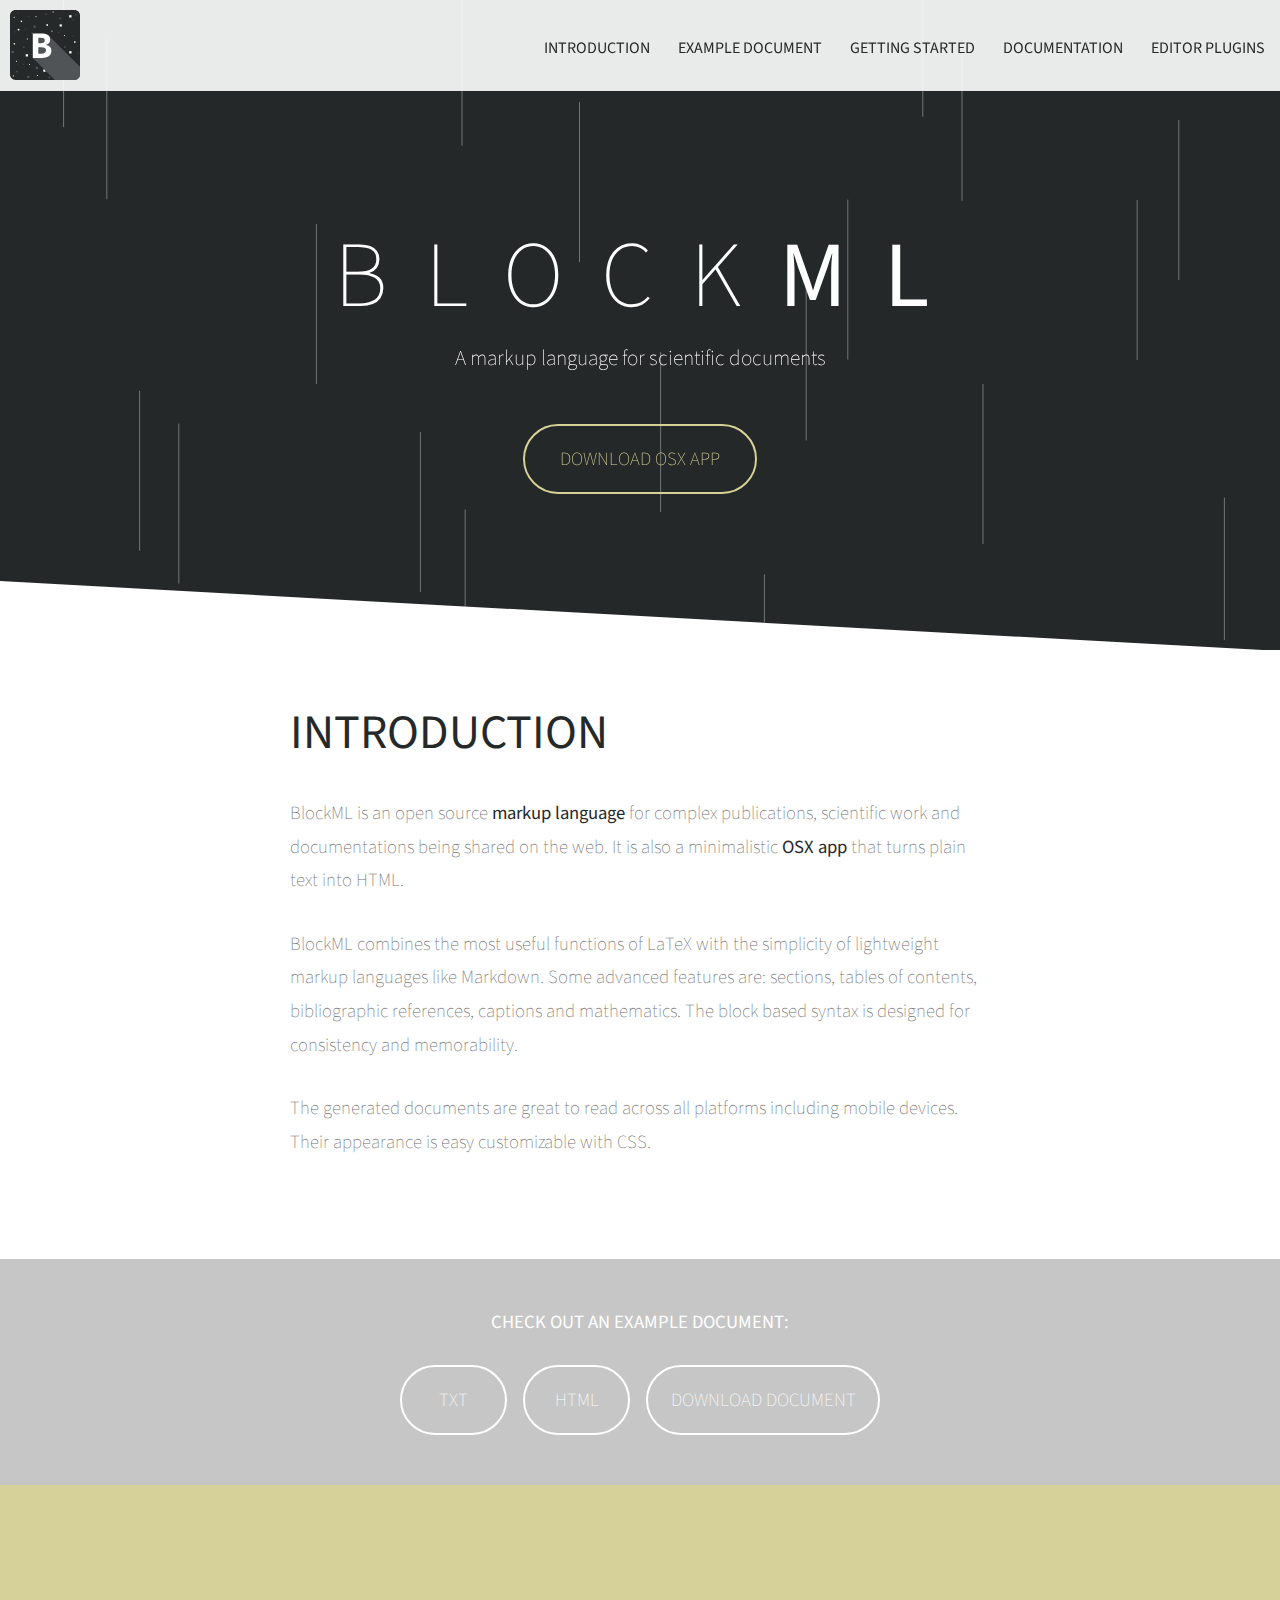
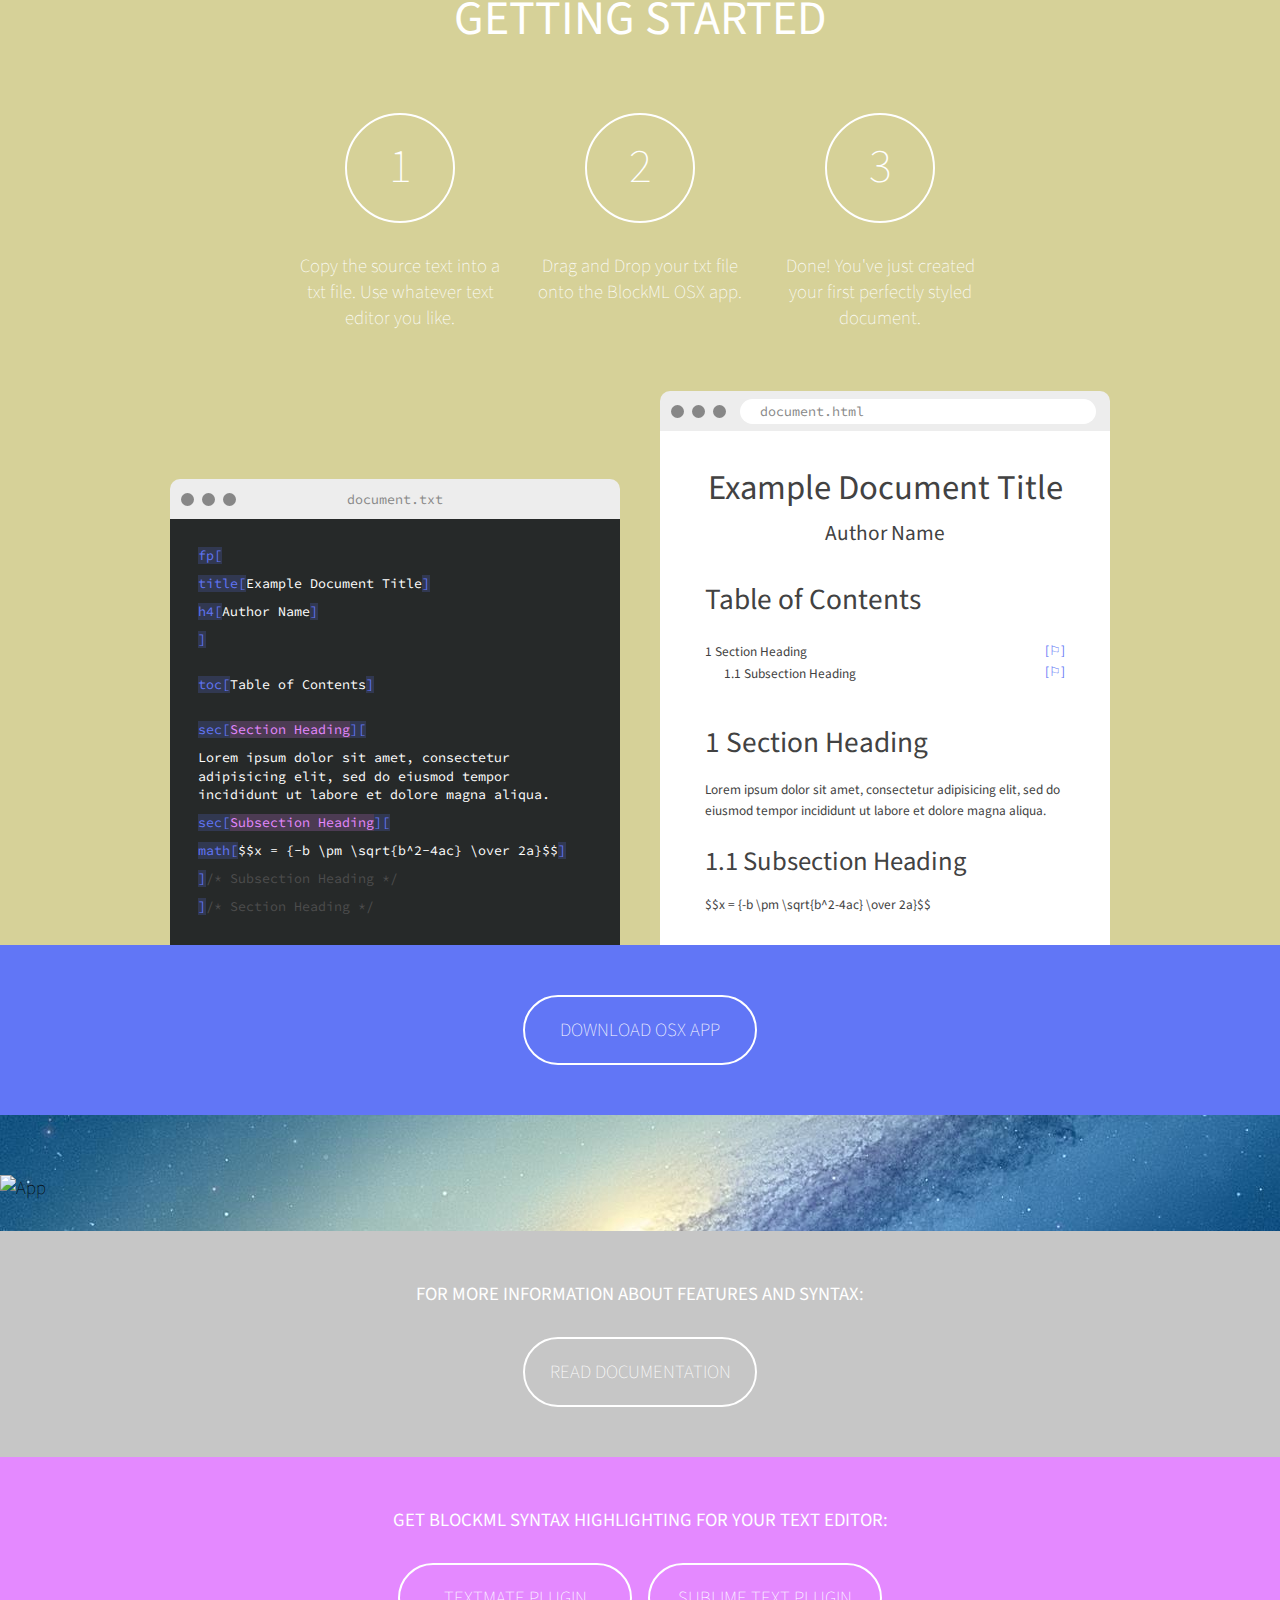
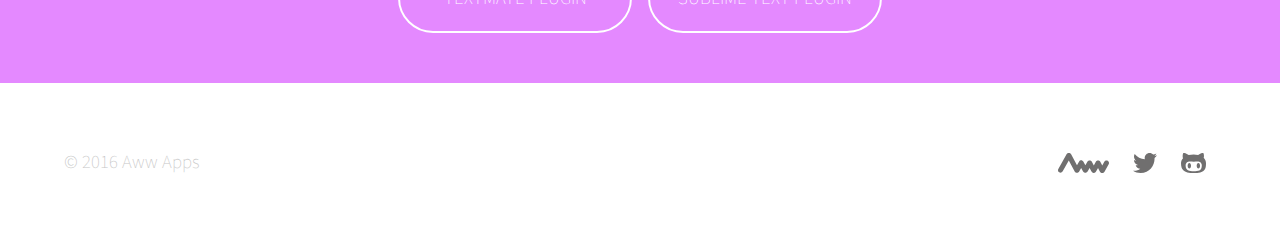
==== index.html @ a5ae868d "..." ====
<!DOCTYPE html>
<!--
    ____  __           __   __  _____
   / __ )/ /___  _____/ /__/  |/  / /
  / __  / / __ \/ ___/ //_/ /|_/ / /
 / /_/ / / /_/ / /__/ ,< / /  / / /___
/_____/_/\____/\___/_/|_/_/  /_/_____/

-->
<html>
	<head>
		<meta content="text/html; charset=UTF-8" http-equiv="Content-Type">
		<link type="image/x-icon" href="images/favicon.ico" rel="icon">
		<link media="screen" href="css/screen.css" type="text/css" rel="stylesheet">
		<script type="text/javascript" src="http://cdn.mathjax.org/mathjax/latest/MathJax.js?config=TeX-AMS-MML_HTMLorMML"></script>
		<title>B L O C K M L</title>
	</head>
	<body>

<!--
////////////////////////////////////////////////////////////////////////////
                              NAVIGATION BAR                            
////////////////////////////////////////////////////////////////////////////
-->
		<div id = "navBar">
			<a href="index.html"><img src="images/icon.svg" alt = "icon"></a>
			<ul>
                <li><a href="#introduction">INTRODUCTION</a></li>
                <li><a href="#example">EXAMPLE DOCUMENT</a></li>
                <li><a href="#gettingStarted">GETTING STARTED</a></li>
                <li><a href="#documentation">DOCUMENTATION</a></li>
                <li><a href="#editorPlugins">EDITOR PLUGINS</a></li>
            </ul>
		</div>
<!--
////////////////////////////////////////////////////////////////////////////
                                 HEADER                                
////////////////////////////////////////////////////////////////////////////
-->
		<div id = "header">
			<div id = "parallaxBG"></div>
			<h1>BLOCK<b>ML</b></h1>
			<h4>A markup language for scientific documents</h4>
			<a class = "button" href="">DOWNLOAD OSX APP</a>
		</div>
<!--
////////////////////////////////////////////////////////////////////////////
                                INTRODUCTION                              
////////////////////////////////////////////////////////////////////////////
-->
		<div id = "introduction">
			<div id= "triangle"></div>
			<div class = "in">
				<h1>INTRODUCTION</h1>
				<p>BlockML is an open source <b>markup language</b> for complex publications, scientific work and documentations being shared on the web. It is also a minimalistic <b>OSX app</b> that turns plain text into HTML.</p>
				<p>BlockML combines the most useful functions of LaTeX with the simplicity of lightweight markup languages like Markdown. Some advanced features are: sections, tables of contents, bibliographic references, captions and mathematics. The block based syntax is designed for consistency and memorability.</p>
				<p>The generated documents are great to read across all platforms including mobile devices. Their appearance is easy customizable with CSS.</p>
			</div>
		</div>
<!--
////////////////////////////////////////////////////////////////////////////
                              	  EXAMPLE                              
////////////////////////////////////////////////////////////////////////////
-->
		<div id = "example">
			<p>CHECK OUT AN EXAMPLE DOCUMENT:</p>
			<div class = "grid-2 parentGrid">
				<div class = "grid-2 gridMember">
					<a class = "button gridMember" href="">TXT</a>
					<a class = "button gridMember" href="">HTML</a>
				</div>
				<a class = "button gridMember" href="">DOWNLOAD DOCUMENT</a>
			</div>
			</div>
		</div>
<!--
////////////////////////////////////////////////////////////////////////////
                              GETTING STARTED                              
////////////////////////////////////////////////////////////////////////////
-->

		<div id = "gettingStarted">
			<div class = "in">

				<h1 class = "real">GETTING STARTED</h1>

				<div class = "grid-3">

					<div class = "instruction gridMember">
						<h2 class = "number">1</h2>
						<p class = "real">Copy the source text into a txt file. Use whatever text editor you like.</p>
					</div>

					<div class = "instruction gridMember">
						<h2 class = "number">2</h2>
						<p class = "real">Drag and Drop your txt file onto the BlockML OSX app.</p>
					</div>

					<div class = "instruction gridMember">
						<h2 class = "number">3</h2>
						<p class = "real">Done! You've just created your first perfectly styled document.</p>
					</div>

				</div>


				<div class = "grid-2">

					<div id = "source" class = "gridMember">

						<div class = "titleBarTitle">document.txt</div>

						<div class = "titleBar" id = "text">
							<div class = "titleBarButtons">
								<div class = "titleBarButton"></div>
								<div class = "titleBarButton"></div>
								<div class = "titleBarButton"></div>
							</div>
						</div>

						<div class = "window">
							<p><span class = "keyword">fp[</span></p>
							<p><span class = "keyword">title[</span>Example Document Title<span class = "keyword">]</span></p>
							<p><span class = "keyword">h4[</span>Author Name<span class = "keyword">]</span></p>
							<p><span class = "keyword">]</span></p>
							<br>

							<p><span class = "keyword">toc[</span>Table of Contents<span class = "keyword">]</span></p>
							<br>

							<p><span class = "keyword">sec[</span><span class = "sectionHeading">Section Heading</span><span class = "keyword">][</span></p>

							<p>Lorem ipsum dolor sit amet, consectetur adipisicing elit, sed do eiusmod tempor incididunt ut labore et dolore magna aliqua.</p>

							<p><span class = "keyword">sec[</span><span class = "sectionHeading">Subsection Heading</span><span class = "keyword">][</span></p>
							<p><span class = "keyword">math[</span><span class = "tex2jax_ignore">$$x = {-b \pm \sqrt{b^2-4ac} \over 2a}$$</span><span class = "keyword">]</span></p>
							<p><span class = "keyword">]</span><span class = "comment">/* Subsection Heading */</span></p>

							<p><span class = "keyword">]</span><span class = "comment">/* Section Heading */</span></p>
						</div>

					</div>


					<div id = "output" class = "gridMember">

						<div class = "titleBarTitle">document.html</div>
						<div class = "titleBar">
							<div class = "titleBarButtons">
								<div class = "titleBarButton"></div>
								<div class = "titleBarButton"></div>
								<div class = "titleBarButton"></div>
							</div>
							<div class = "textField"><div></div></div>
						</div>
						<div class = "window">
							<div class = "inner">

								<div class="frontpage">
									<h1 id="title">Example Document Title</h1>
									<h4>Author Name</h4>
								</div>
								<div id="toc">
									<h1>Table of Contents</h1>
									<ul>
										<li><span><span>1 Section Heading</span></span><a href="#sec-1"><span>[⚐]</span></a></li>
										<ul>
											<li><span><span>1.1 Subsection Heading</span></span><a href="#sec-1.1"><span>[⚐]</span></a></li>
										</ul>
									</ul>
								</div>
								<div class="sec" id="sec-1">
									<h1>1 Section Heading</h1>
									<p>Lorem ipsum dolor sit amet, consectetur adipisicing elit, sed do eiusmod tempor incididunt ut labore et dolore magna aliqua.</p>
									<div class="sec" id="sec-1.1">
										<h2>1.1 Subsection Heading</h2>
										<div class="math">$$x = {-b \pm \sqrt{b^2-4ac} \over 2a}$$</div>
									</div>
								</div>

							</div>
						</div>

					</div>

				</div>

			</div>
		</div>
<!--
////////////////////////////////////////////////////////////////////////////
                              	APP DOWNLOAD                              
////////////////////////////////////////////////////////////////////////////
-->
		<div id = "appDownload">
			<a class = "button" href="">DOWNLOAD OSX APP</a>
		</div>
<!--
////////////////////////////////////////////////////////////////////////////
                              	APP IMAGE                              
////////////////////////////////////////////////////////////////////////////
-->
		<div id = "appImage">
			<img src="images/app.png" alt = "App">
		</div>
<!--
////////////////////////////////////////////////////////////////////////////
                              DOCUMENTATION                              
////////////////////////////////////////////////////////////////////////////
-->
		<div id = "documentation">
			<p>FOR MORE INFORMATION ABOUT FEATURES AND SYNTAX:</p>
			<a class = "button" href="">READ DOCUMENTATION</a>
		</div>
<!--
////////////////////////////////////////////////////////////////////////////
                              EDITOR PLUGINS                             
////////////////////////////////////////////////////////////////////////////
-->
		<div id = "editorPlugins">
			<p>GET BLOCKML SYNTAX HIGHLIGHTING FOR YOUR TEXT EDITOR:</p>
				<div class = "grid-2">
					<a class = "button gridMember" href="">TEXTMATE PLUGIN</a>
					<a class = "button gridMember" href="">SUBLIME TEXT PLUGIN</a>
				</div>
			</div>
			</div>
		</div>
<!--
////////////////////////////////////////////////////////////////////////////
                                  FOOTER                               
////////////////////////////////////////////////////////////////////////////
-->
		<div id = "footer">
			<div class = "out">
				<div class= "in"> 
					<p>© 2016 Aww Apps</p>
					<div class = "grid">
						<a href="http://awwapps.com" target="_blank"><img src="images/awwApps.svg" alt = "Aww Apps"></a>
						<a href="https://twitter.com/L_INDEMANN" target="_blank"><img src="images/twitter.svg" alt = "Twitter"></a>
			            <a href="https://github.com/Lindemann/BlockML" target="_blank"><img src="images/github.svg" alt = "Github"></a>
					</div>
				</div>
			</div>
		</div>
	</body>
</html>
---- css/screen.css ----
@import url(http://fonts.googleapis.com/css?family=Source+Sans+Pro:200,300,400,600,700,900,200italic,300italic,400italic,600italic,700italic,900italic);
@import url(http://fonts.googleapis.com/css?family=Source+Code+Pro:200,300,400,500,600,700,900);
/*
    ____  __           __   __  _____ 
   / __ )/ /___  _____/ /__/  |/  / / 
  / __  / / __ \/ ___/ //_/ /|_/ / /  
 / /_/ / / /_/ / /__/ ,< / /  / / /___
/_____/_/\____/\___/_/|_/_/  /_/_____/

*/
/*////////////////////////////////////////////////////////////////////////////*/
/*                                   IMPORTS                                  */
/*////////////////////////////////////////////////////////////////////////////*/
/* Fonts */
/*////////////////////////////////////////////////////////////////////////////*/
/*                       SASS VARS, MIXINS AND FUNCTIONS                      */
/*////////////////////////////////////////////////////////////////////////////*/
/*////////////////////////////////////////////////////////////////////////////*/
/*                                   RESET                                    */
/*////////////////////////////////////////////////////////////////////////////*/
* {
  margin: 0;
  padding: 0; }

/*////////////////////////////////////////////////////////////////////////////*/
/*                                  GENERAL                                   */
/*////////////////////////////////////////////////////////////////////////////*/
body {
  min-width: 1000px; }

/*////////////////////////////////////////////////////////////////////////////*/
/*                                    FONT                                    */
/*////////////////////////////////////////////////////////////////////////////*/
html {
  -webkit-font-smoothing: subpixel-antialiased;
  -moz-osx-font-smoothing: auto; }

body {
  font-family: 'Source Sans Pro', sans-serif;
  font-size: 14pt;
  word-wrap: break-word; }

h1, h2, h3, h4, h5, h6, p, li, div, span {
  font-weight: 200; }

a {
  text-decoration: none;
  transition: opacity 0.2s, color 0.2s; }
  a:hover {
    text-decoration: none; }

::selection {
  background-color: #f1fc82; }

::-moz-selection {
  background-color: rgba(241, 252, 130, 0.7); }

/*////////////////////////////////////////////////////////////////////////////*/
/*                                     GRID                                   */
/*////////////////////////////////////////////////////////////////////////////*/
.grid-2 {
  overflow: hidden; }
  .grid-2 .gridMember:nth-child(1) {
    float: left; }
  .grid-2 .gridMember:nth-child(2) {
    float: right; }

.grid-3 {
  overflow: hidden; }
  .grid-3 .gridMember:nth-child(1) {
    float: left; }
  .grid-3 .gridMember:nth-child(2) {
    float: left; }
  .grid-3 .gridMember:nth-child(3) {
    float: left; }

/*////////////////////////////////////////////////////////////////////////////*/
/*                                     BUTTON                                 */
/*////////////////////////////////////////////////////////////////////////////*/
.button {
  display: block;
  width: 230px;
  border-radius: 40px;
  padding: 20px 0;
  text-align: center;
  transition: color 0.2s, background-color 0.2s; }

/*////////////////////////////////////////////////////////////////////////////*/
/*                               NAVIGATION BAR                               */
/*////////////////////////////////////////////////////////////////////////////*/
#navBar {
  min-width: 1000px;
  background-color: rgba(255, 255, 255, 0.9);
  z-index: 9999;
  line-height: normal;
  border-bottom: 1px solid #e6e6e6;
  position: fixed;
  top: 0;
  width: 100%;
  height: 90px; }
  #navBar a img {
    transition: opacity 0.2s; }
  #navBar a img:hover {
    opacity: 0.6; }
  #navBar ul {
    text-align: right;
    margin: 34.33333px 0;
    margin-right: 15px; }
    #navBar ul li {
      display: inline;
      margin: 0 12px;
      font-weight: 400;
      font-size: 12pt; }
      #navBar ul li:last-of-type {
        margin-right: 0; }
    #navBar ul a {
      color: #262929; }
      #navBar ul a:hover {
        opacity: 0.3; }
  #navBar img {
    float: left;
    height: 70px;
    margin: 10px; }

/*////////////////////////////////////////////////////////////////////////////*/
/*                                    HEADER                                  */
/*////////////////////////////////////////////////////////////////////////////*/
#header {
  -webkit-font-smoothing: antialiased;
  -moz-osx-font-smoothing: grayscale;
  height: 650px;
  overflow: hidden;
  text-align: center;
  background-color: rgba(38, 41, 41, 0.4); }
  #header #parallaxBG {
    background-image: url(../images/stars.svg);
    background-color: #262929;
    background-size: 1280px;
    height: 100%;
    width: 100%;
    z-index: -9999;
    position: fixed;
    top: 0; }
  #header h1 {
    font-size: 70pt;
    color: white;
    padding-top: 210px;
    padding-left: 20px;
    letter-spacing: 0.4em; }
    #header h1 b {
      font-weight: 400; }
  #header h4 {
    color: white;
    margin-top: 0px;
    font-size: 16pt; }
  #header .button {
    color: #d6d198;
    border: 2px solid #d6d198;
    display: block;
    margin: 0 auto;
    margin-top: 50px; }
    #header .button:hover {
      color: white;
      background-color: #d6d198; }
    #header .button:hover {
      -webkit-font-smoothing: subpixel-antialiased;
      -moz-osx-font-smoothing: auto; }

/*////////////////////////////////////////////////////////////////////////////*/
/*                                INTRODUCTION                                */
/*////////////////////////////////////////////////////////////////////////////*/
#introduction {
  background-color: white; }
  #introduction .in {
    display: block;
    margin: 0 auto;
    max-width: 700px;
    padding-top: 50px;
    padding-bottom: 100px; }
  #introduction h1 {
    color: #262929;
    font-weight: 400;
    font-size: 36pt;
    padding-bottom: 30px; }
  #introduction p {
    padding-bottom: 30px;
    line-height: 1.8em;
    color: #706F6F; }
    #introduction p:last-of-type {
      padding-bottom: 0; }
    #introduction p b {
      font-weight: 400;
      color: #262929; }

#triangle {
  background-image: url(../images/triangle.svg);
  background-size: 100% 70px;
  height: 70px;
  width: 100%;
  position: relative;
  bottom: 69px;
  margin-bottom: -71px; }

/*////////////////////////////////////////////////////////////////////////////*/
/*                                   EXAMPLE                                  */
/*////////////////////////////////////////////////////////////////////////////*/
#example {
  background-color: #c6c6c6;
  overflow: hidden; }
  #example p {
    color: white;
    font-weight: 400;
    text-align: center;
    padding-top: 50px;
    padding-bottom: 30px; }
  #example .button {
    color: white;
    border: 2px solid white; }
    #example .button:hover {
      color: #c6c6c6;
      background-color: white; }
  #example .parentGrid {
    display: block;
    margin: 0 auto;
    max-width: 480px;
    margin-bottom: 50px; }
    #example .parentGrid .grid-2 {
      width: 230px; }
      #example .parentGrid .grid-2 .button {
        width: 103px; }

/*////////////////////////////////////////////////////////////////////////////*/
/*                               GETTING STARTED                              */
/*////////////////////////////////////////////////////////////////////////////*/
#gettingStarted {
  background-color: #d6d198; }
  #gettingStarted .in {
    padding-top: 100px;
    width: 940px;
    display: block;
    margin: 0 auto; }
  #gettingStarted h1.real {
    color: white;
    -webkit-font-smoothing: antialiased;
    -moz-osx-font-smoothing: grayscale;
    font-weight: 400;
    font-size: 36pt;
    padding-bottom: 60px;
    text-align: center; }
  #gettingStarted p.real {
    color: white; }
  #gettingStarted .grid-3 {
    display: block;
    margin: 0 auto;
    max-width: 700px;
    padding-bottom: 60px; }
    #gettingStarted .grid-3 .gridMember:nth-child(2) {
      margin: 0 20px; }

.instruction {
  width: 220px;
  text-align: center;
  overflow: hidden; }

.number {
  border: 2px solid white;
  border-radius: 100px;
  display: block;
  margin: 0 auto;
  padding: 0;
  width: 2.2em;
  height: 2.2em;
  line-height: 2.2em;
  color: white;
  text-align: center;
  font-size: 36pt;
  -webkit-font-smoothing: antialiased;
  -moz-osx-font-smoothing: grayscale;
  margin-bottom: 30px; }

.titleBar {
  background-color: #EDEDED;
  height: 40px;
  border-radius: 10px 10px 0 0; }

.titleBarButtons {
  position: relative;
  top: 10px;
  left: 7px; }

.titleBarButton {
  height: 13px;
  width: 13px;
  border-radius: 100px;
  margin: 4px;
  background-color: #878787;
  float: left; }

.titleBarTitle {
  position: relative;
  top: 31px;
  color: #878787;
  font-family: "Source Code Pro", monospace;
  font-size: 10pt;
  text-align: center;
  line-height: 1.6em;
  margin-top: -1.6em; }

#output .titleBarTitle {
  text-align: left;
  padding-left: 100px; }

.textField {
  padding: 8px 14px 0 80px; }
  .textField div {
    height: 25px;
    max-width: 100%;
    background-color: white;
    border-radius: 100px; }

#source, #output {
  width: 450px;
  -webkit-font-smoothing: antialiased;
  -moz-osx-font-smoothing: grayscale; }

#gettingStarted .grid-2 {
  position: relative; }
  #gettingStarted .grid-2 h1, #gettingStarted .grid-2 h2, #gettingStarted .grid-2 h3, #gettingStarted .grid-2 h4, #gettingStarted .grid-2 h5, #gettingStarted .grid-2 h6, #gettingStarted .grid-2 p, #gettingStarted .grid-2 li, #gettingStarted .grid-2 div, #gettingStarted .grid-2 span {
    font-weight: 400; }

#source {
  position: absolute;
  bottom: 0; }

#source .window {
  background-color: #262929;
  font-family: "Source Code Pro", monospace;
  font-size: 10pt;
  text-align: left;
  color: white; }
  #source .window p:nth-child(1) {
    padding-top: 2.1em; }
  #source .window p:last-child {
    padding-bottom: 2.1em; }
  #source .window p {
    padding: 0 2.1em 0.7em 2.1em;
    line-height: 1.4em; }
  #source .window .keyword {
    color: #6176f6;
    background-color: rgba(97, 118, 246, 0.2); }
  #source .window .sectionHeading {
    color: #e489ff;
    background-color: rgba(228, 137, 255, 0.2); }
  #source .window .comment {
    color: #4d4d4d; }

#output .window {
  background-color: white;
  color: #424242;
  font-family: 'Source Sans Pro', sans-serif;
  font-size: 12pt;
  line-height: 1.6em;
  word-wrap: break-word;
  font-size: 10pt; }
  #output .window * {
    margin: 0;
    padding: 0;
    text-align: left; }
  #output .window .inner {
    display: block;
    margin: 0 auto;
    width: 80%;
    padding: 30px 0; }
  #output .window p {
    padding-bottom: 0.6em;
    text-align: left; }
  #output .window h1 {
    font-size: 22pt; }
  #output .window h2 {
    font-size: 20pt; }
  #output .window h3 {
    font-size: 18pt; }
  #output .window h4 {
    font-size: 16pt; }
  #output .window h5 {
    font-size: 14pt; }
  #output .window h6 {
    font-size: 12pt; }
  #output .window a, #output .window a span {
    color: #6176f6;
    text-decoration: none; }
    #output .window a:hover, #output .window a span:hover {
      color: #0d2be4; }
  #output .window h1, #output .window h2, #output .window h3, #output .window h4, #output .window h5, #output .window h6 {
    padding: 0.6em 0;
    line-height: 1.2em; }
  #output .window .frontpage {
    padding-bottom: 15px; }
    #output .window .frontpage h1, #output .window .frontpage h2, #output .window .frontpage h3, #output .window .frontpage h4, #output .window .frontpage h5, #output .window .frontpage h6, #output .window .frontpage #title {
      padding: 0.2em 0;
      text-align: center; }
  #output .window #title {
    text-align: center;
    font-size: 26pt;
    padding-bottom: 30px; }
  #output .window #toc {
    padding-bottom: 30px; }
    #output .window #toc ul {
      list-style: none;
      /* List should start on the left edge */
      padding-left: 0;
      padding-bottom: 0; }
      #output .window #toc ul ul {
        /* SubLists are indented */
        padding-left: 1.4em; }
    #output .window #toc li {
      /* Set a repeating background picture on the bottom */
      background: url(dot.svg) repeat-x bottom left;
      /* To give the Link a fix position */
      position: relative; }
      #output .window #toc li > span {
        display: inline-block;
        max-width: 90%; }
        #output .window #toc li > span span {
          /* Make a white box around the text to hide the background dots */
          height: 1.6em;
          padding-left: 0em;
          padding-right: 0.2em;
          background-color: white;
          /* Move the Text a few Pixel deeper than its normal bottom */
          /* Moving the Picture is not possible...for reasons...*/
          position: relative;
          bottom: -0.4em; }
    #output .window #toc a {
      float: right;
      display: block;
      height: 100%;
      position: absolute;
      /* Move the Link a few Pixel deeper than its normal bottom */
      bottom: -0.3em;
      right: 0; }
      #output .window #toc a span {
        /* Move the Text to the bottom of List */
        position: absolute;
        bottom: 0;
        right: 0;
        /* Make a white box around the text to hide the background dots */
        height: 1.6em;
        padding-left: 0.3em;
        padding-right: 0em;
        background-color: white; }

/*////////////////////////////////////////////////////////////////////////////*/
/*                                 APP DOWNLOAD                               */
/*////////////////////////////////////////////////////////////////////////////*/
#appDownload {
  background-color: #6176f6;
  overflow: hidden; }
  #appDownload .button {
    color: white;
    border: 2px solid white;
    display: block;
    margin: 0 auto;
    margin-top: 50px;
    margin-bottom: 50px; }
    #appDownload .button:hover {
      color: #6176f6;
      background-color: white; }

/*////////////////////////////////////////////////////////////////////////////*/
/*                                   APP IMAGE                                */
/*////////////////////////////////////////////////////////////////////////////*/
#appImage {
  background-color: #45FD83;
  background-image: url(../images/galaxy.jpg);
  background-position: center; }
  #appImage img {
    display: block;
    margin: 0 auto;
    padding-top: 60px;
    padding-bottom: 30px; }

/*////////////////////////////////////////////////////////////////////////////*/
/*                                 DOCUMENTATION                              */
/*////////////////////////////////////////////////////////////////////////////*/
#documentation {
  background-color: #c6c6c6;
  overflow: hidden; }
  #documentation p {
    color: white;
    font-weight: 400;
    text-align: center;
    padding-top: 50px;
    padding-bottom: 30px; }
  #documentation .button {
    color: white;
    border: 2px solid white;
    display: block;
    margin: 0 auto;
    margin-bottom: 50px; }
    #documentation .button:hover {
      color: #c6c6c6;
      background-color: white; }

/*////////////////////////////////////////////////////////////////////////////*/
/*                                EDITOR PLUGIN                               */
/*////////////////////////////////////////////////////////////////////////////*/
#editorPlugins {
  background-color: #e489ff;
  overflow: hidden; }
  #editorPlugins p {
    color: white;
    font-weight: 400;
    text-align: center;
    padding-top: 50px;
    padding-bottom: 30px; }
  #editorPlugins .button {
    color: white;
    border: 2px solid white; }
    #editorPlugins .button:hover {
      color: #e489ff;
      background-color: white; }
  #editorPlugins .grid-2 {
    display: block;
    margin: 0 auto;
    max-width: 484px;
    margin-bottom: 50px; }

/*////////////////////////////////////////////////////////////////////////////*/
/*                             	     FOOTER                                   */
/*////////////////////////////////////////////////////////////////////////////*/
#footer {
  background-color: white;
  color: #c6c6c6; }
  #footer .in {
    width: 90%;
    display: block;
    margin: 0 auto;
    max-width: 100%;
    padding: 70px 0; }
  #footer a:hover {
    opacity: 0.5; }
  #footer img {
    height: 20px;
    padding: 0 10px; }
  #footer p {
    text-align: center; }
  #footer p {
    float: left;
    line-height: 1em;
    padding: 0; }
  #footer .grid {
    float: right;
    line-height: 0em; }
  #footer .in {
    overflow: hidden; }
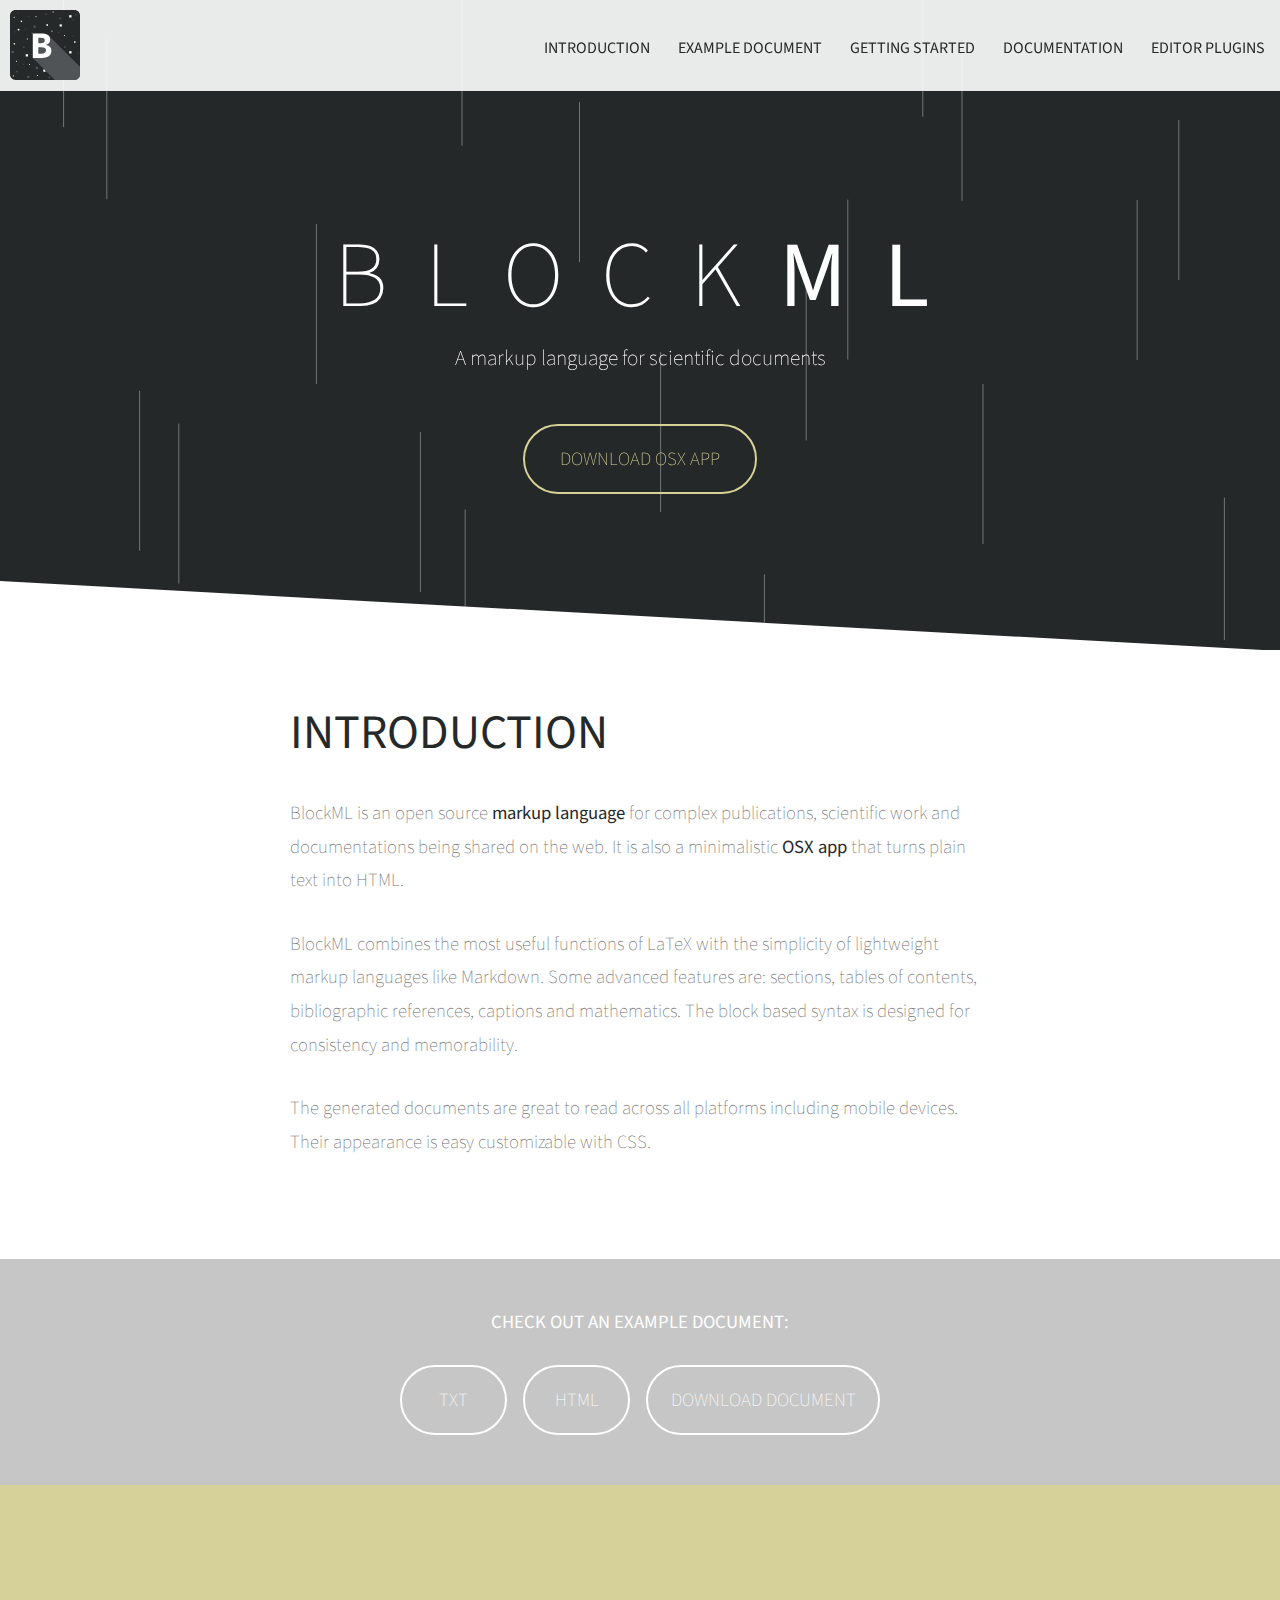
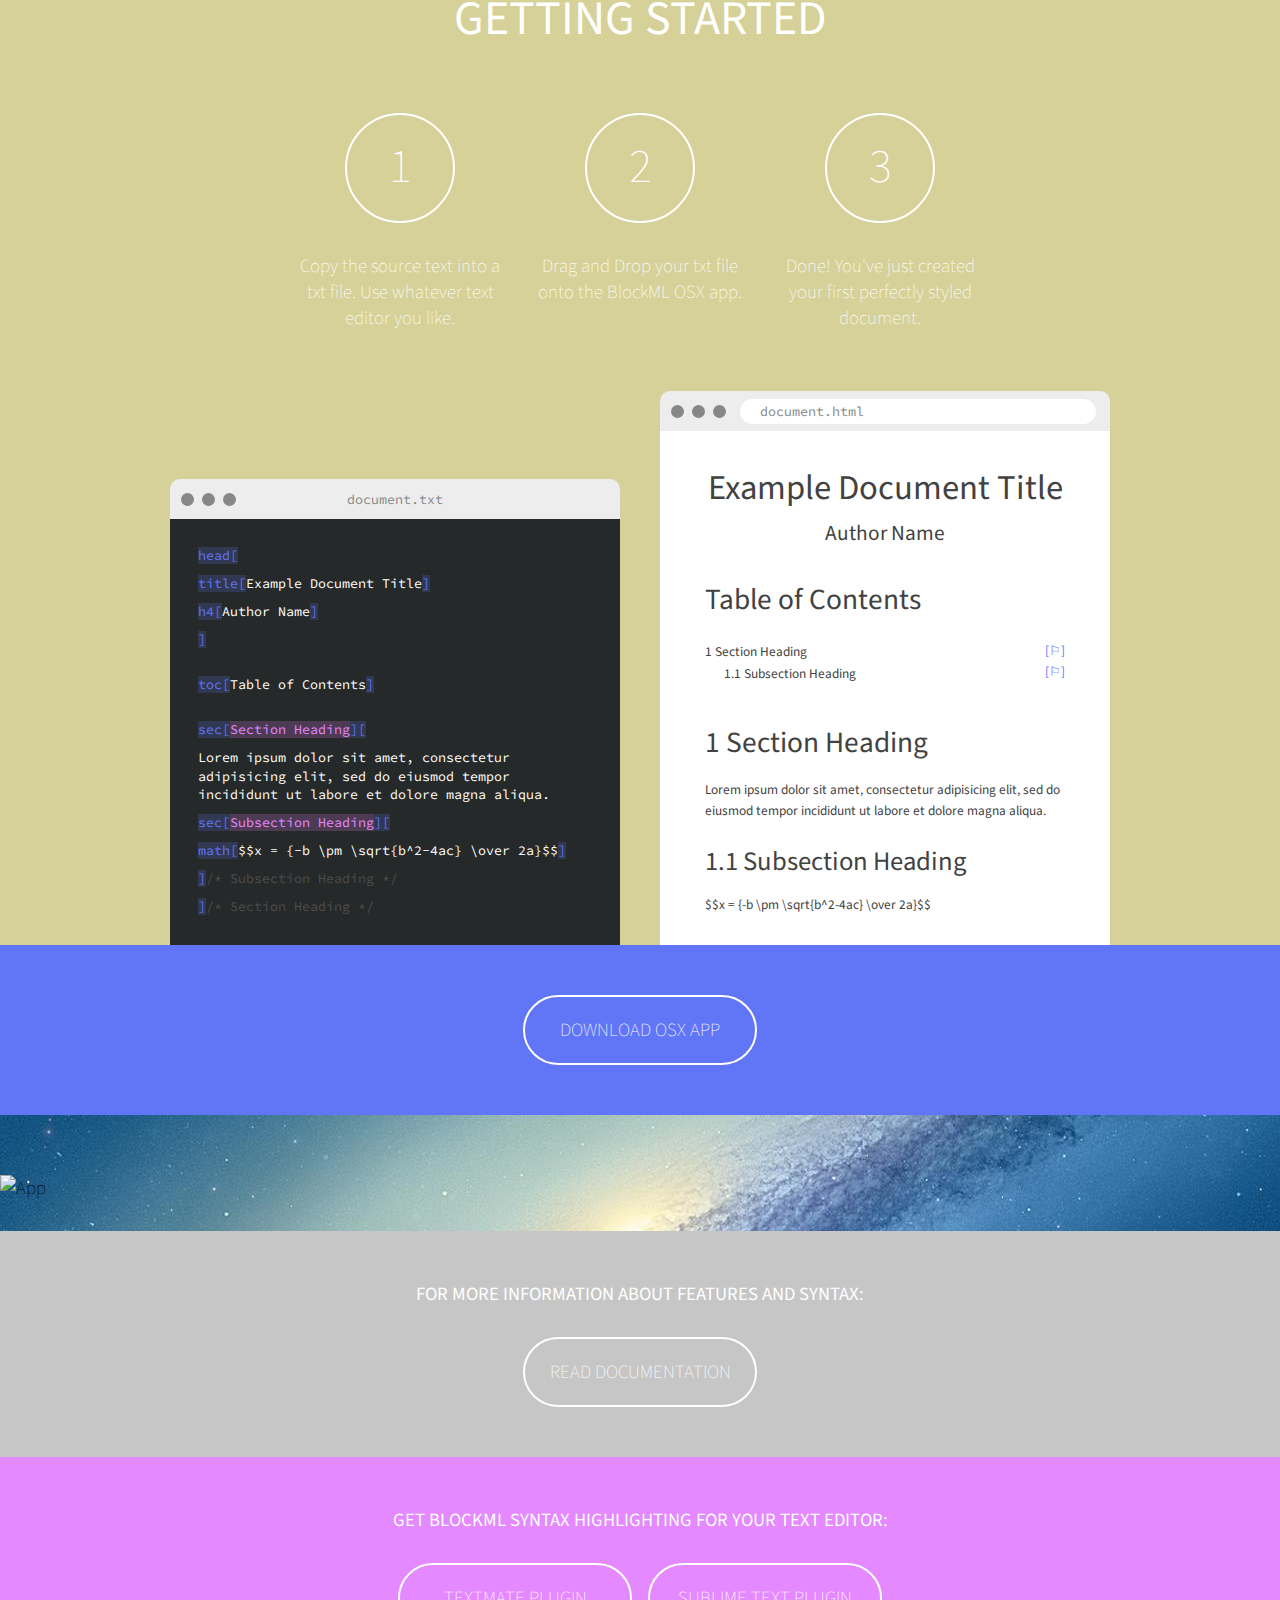
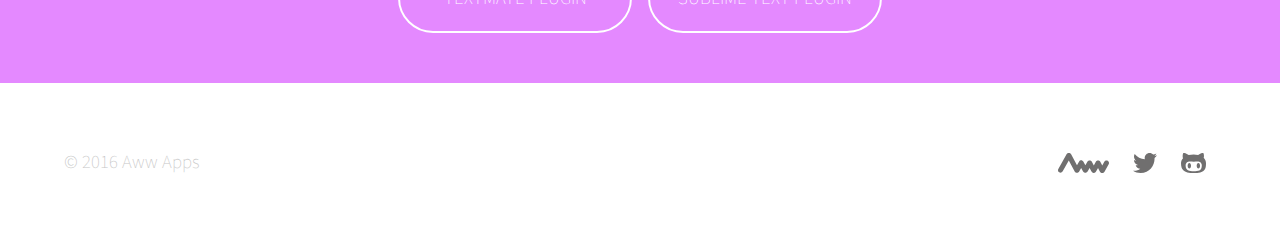
==== commit 48e0cbfe: "..." ====
--- a/index.html
+++ b/index.html
@@ -119,7 +119,7 @@
 						</div>
 
 						<div class = "window">
-							<p><span class = "keyword">fp[</span></p>
+							<p><span class = "keyword">head[</span></p>
 							<p><span class = "keyword">title[</span>Example Document Title<span class = "keyword">]</span></p>
 							<p><span class = "keyword">h4[</span>Author Name<span class = "keyword">]</span></p>
 							<p><span class = "keyword">]</span></p>
@@ -156,7 +156,7 @@
 						<div class = "window">
 							<div class = "inner">
 
-								<div class="frontpage">
+								<div class="document_head">
 									<h1 id="title">Example Document Title</h1>
 									<h4>Author Name</h4>
 								</div>
--- a/css/screen.css
+++ b/css/screen.css
@@ -394,9 +394,9 @@
   #output .window h1, #output .window h2, #output .window h3, #output .window h4, #output .window h5, #output .window h6 {
     padding: 0.6em 0;
     line-height: 1.2em; }
-  #output .window .frontpage {
+  #output .window .document_head {
     padding-bottom: 15px; }
-    #output .window .frontpage h1, #output .window .frontpage h2, #output .window .frontpage h3, #output .window .frontpage h4, #output .window .frontpage h5, #output .window .frontpage h6, #output .window .frontpage #title {
+    #output .window .document_head h1, #output .window .document_head h2, #output .window .document_head h3, #output .window .document_head h4, #output .window .document_head h5, #output .window .document_head h6, #output .window .document_head #title {
       padding: 0.2em 0;
       text-align: center; }
   #output .window #title {
@@ -471,7 +471,7 @@
 /*                                   APP IMAGE                                */
 /*////////////////////////////////////////////////////////////////////////////*/
 #appImage {
-  background-color: #45FD83;
+  background-color: #44E588;
   background-image: url(../images/galaxy.jpg);
   background-position: center; }
   #appImage img {
@@ -479,6 +479,9 @@
     margin: 0 auto;
     padding-top: 60px;
     padding-bottom: 30px; }
+  @media screen and (min-width: 3000px) {
+    #appImage {
+      background-size: 100%; } }
 
 /*////////////////////////////////////////////////////////////////////////////*/
 /*                                 DOCUMENTATION                              */
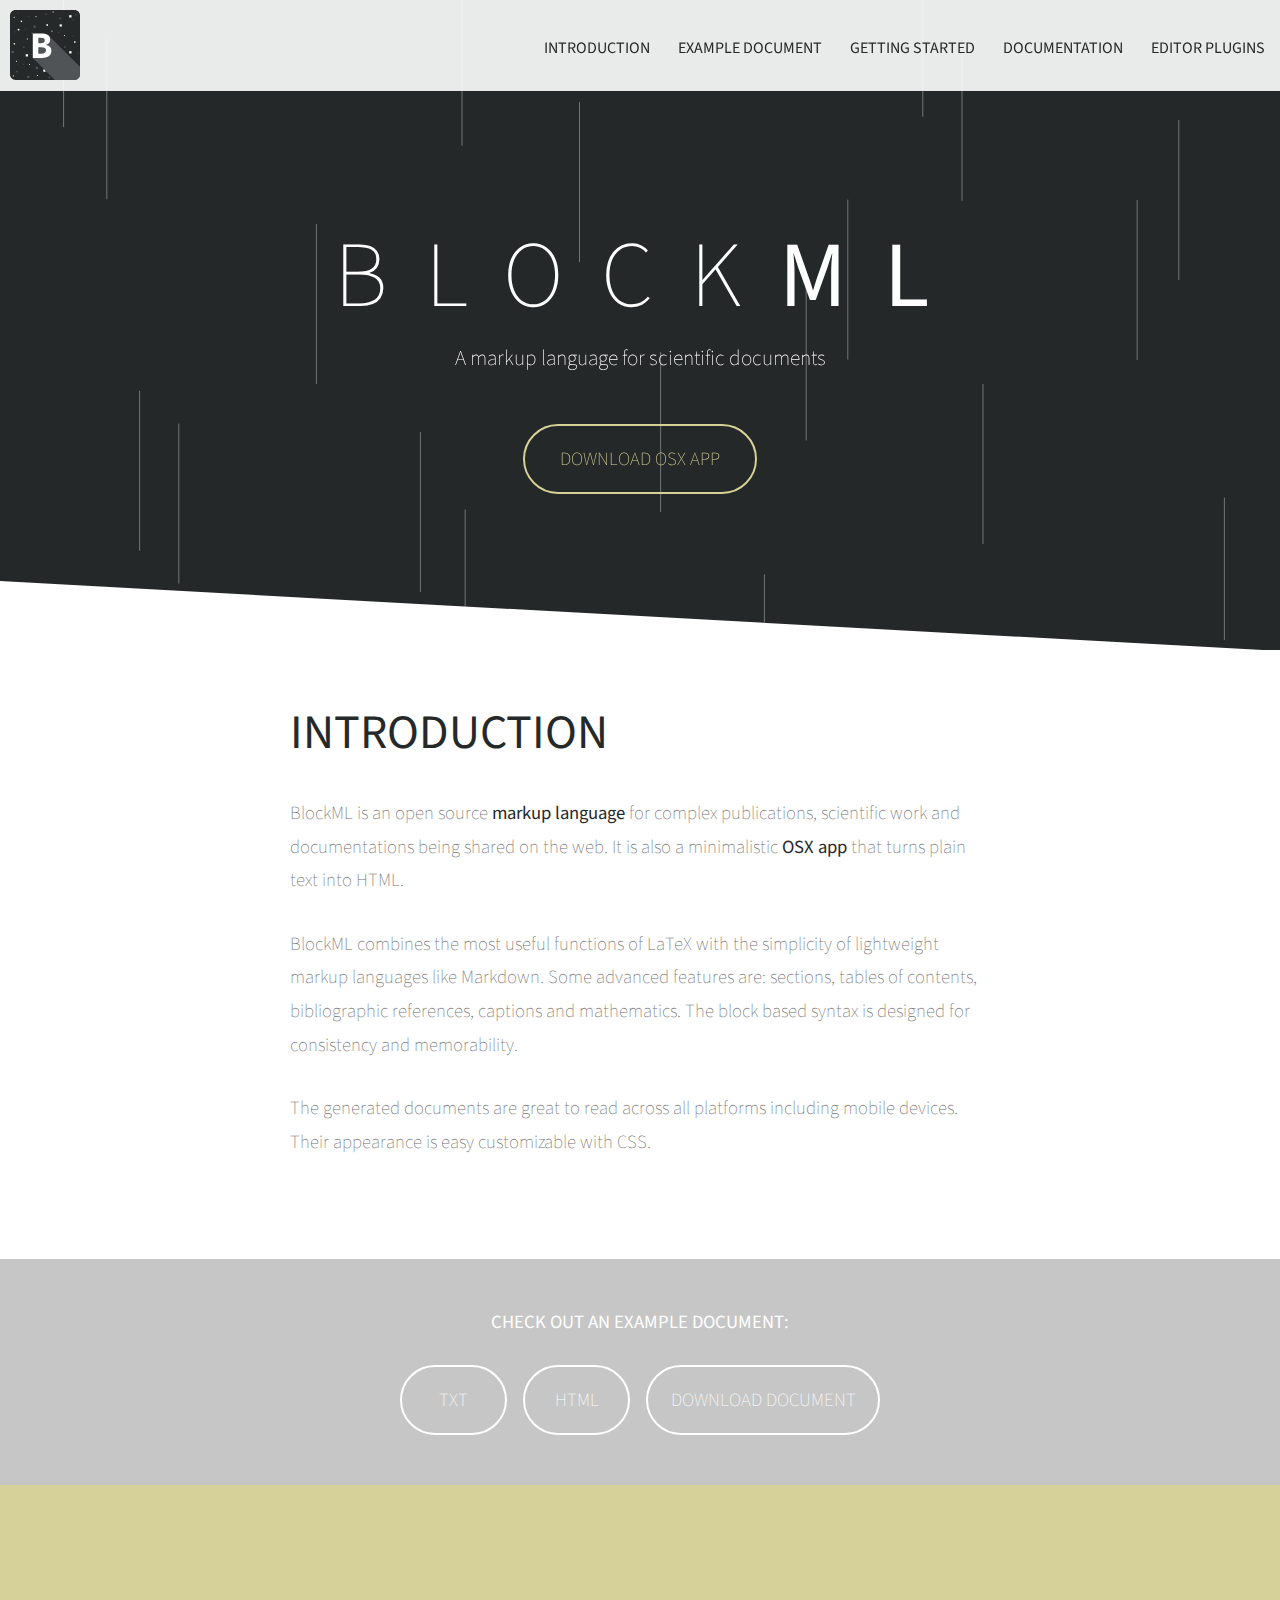
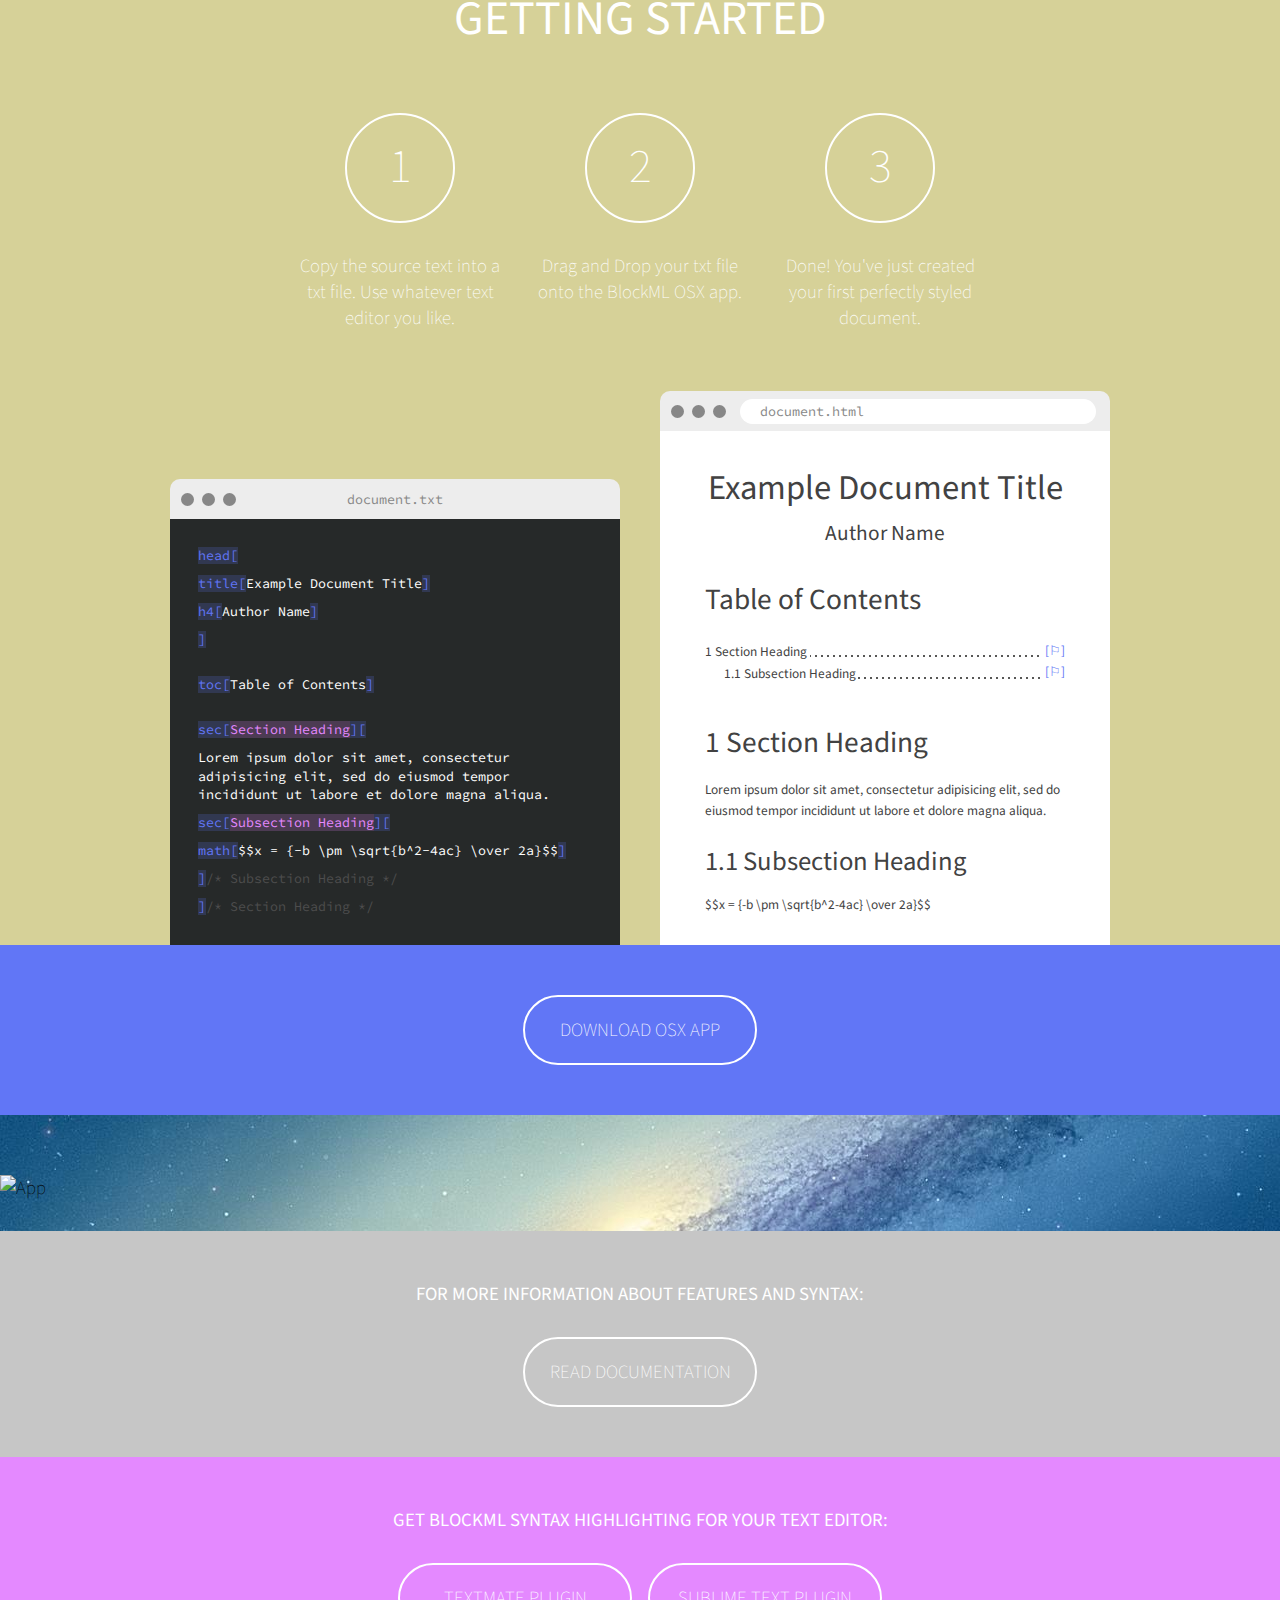
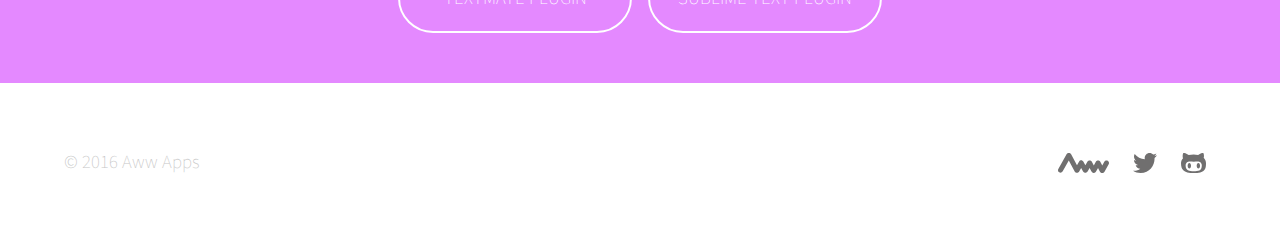
==== commit bbfd4f63: "Restructured directorys" ====
--- a/index.html
+++ b/index.html
@@ -28,7 +28,7 @@
                 <li><a href="#introduction">INTRODUCTION</a></li>
                 <li><a href="#example">EXAMPLE DOCUMENT</a></li>
                 <li><a href="#gettingStarted">GETTING STARTED</a></li>
-                <li><a href="#documentation">DOCUMENTATION</a></li>
+                <li><a href="documentation/v1.0/documentation/document.html" target="_blank">DOCUMENTATION</a></li>
                 <li><a href="#editorPlugins">EDITOR PLUGINS</a></li>
             </ul>
 		</div>
@@ -210,7 +210,7 @@
 -->
 		<div id = "documentation">
 			<p>FOR MORE INFORMATION ABOUT FEATURES AND SYNTAX:</p>
-			<a class = "button" href="">READ DOCUMENTATION</a>
+			<a class = "button" href="documentation/v1.0/documentation/document.html" target="_blank">READ DOCUMENTATION</a>
 		</div>
 <!--
 ////////////////////////////////////////////////////////////////////////////
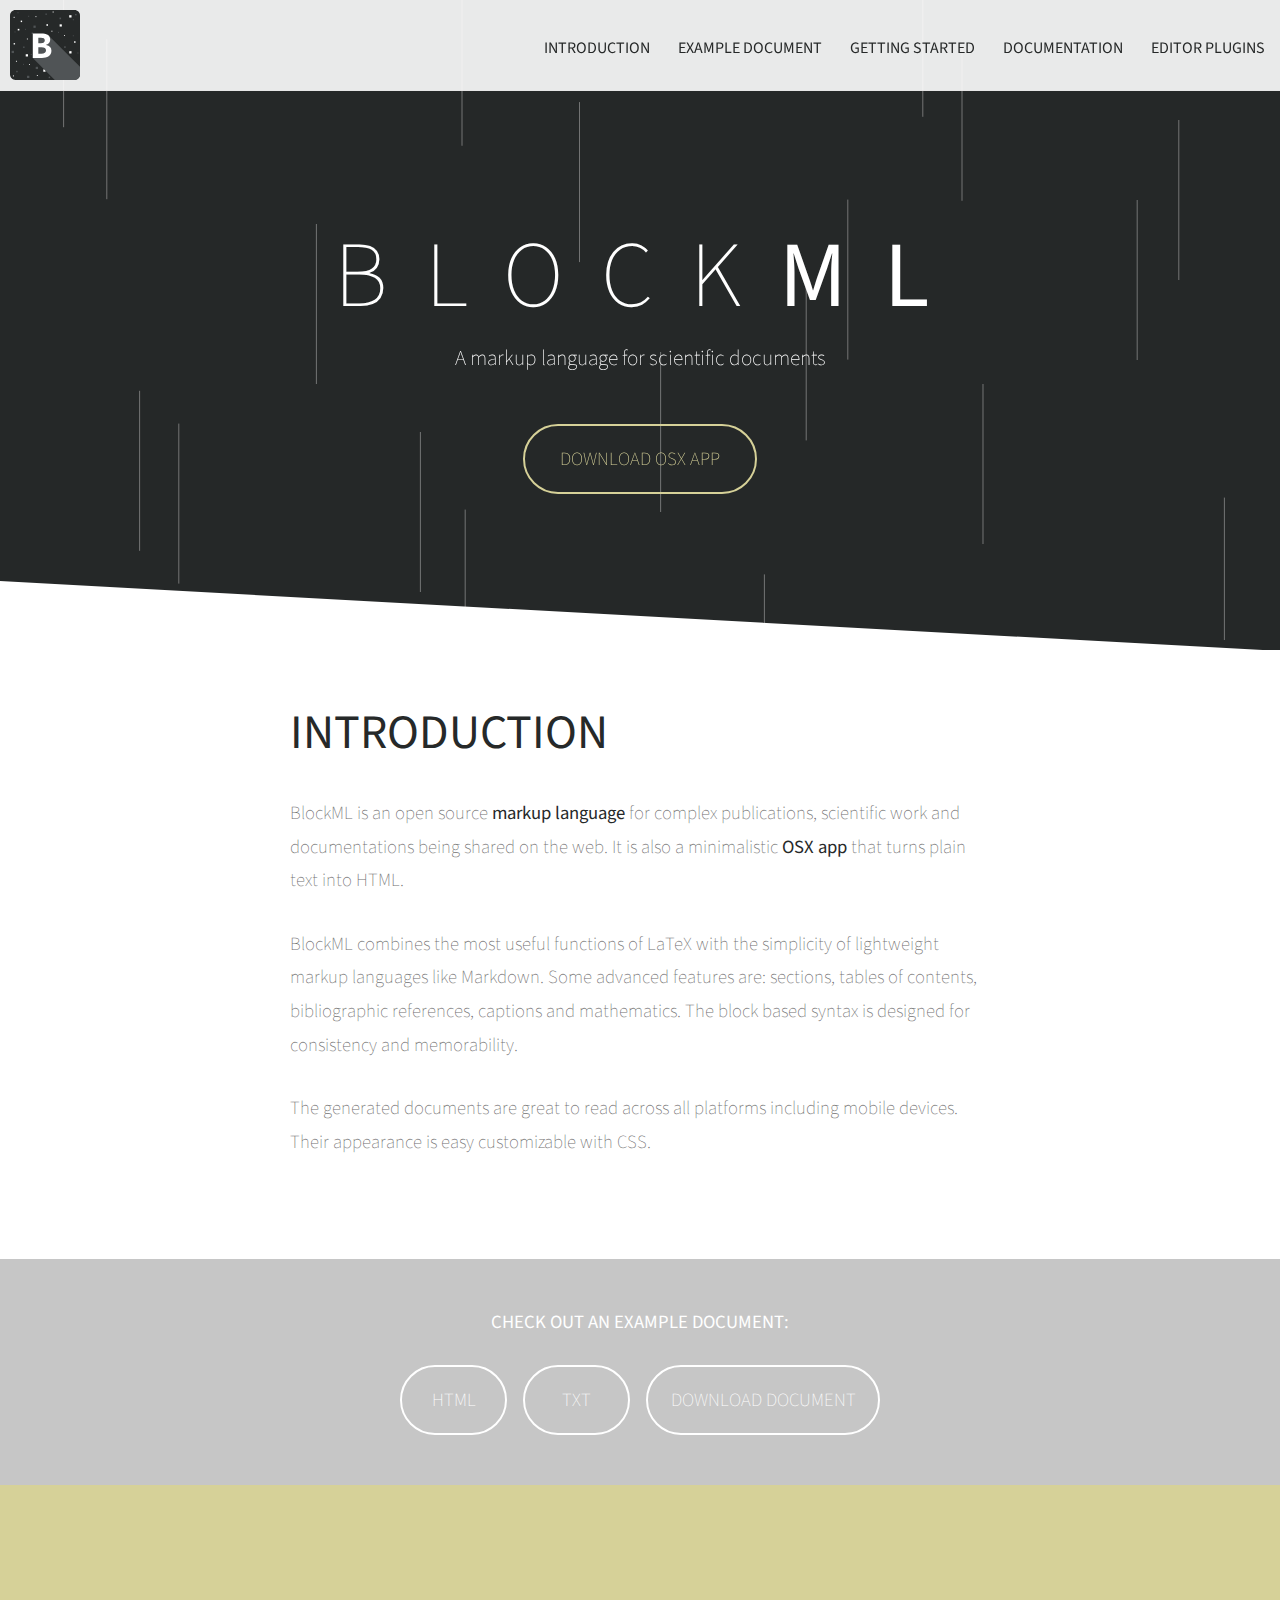
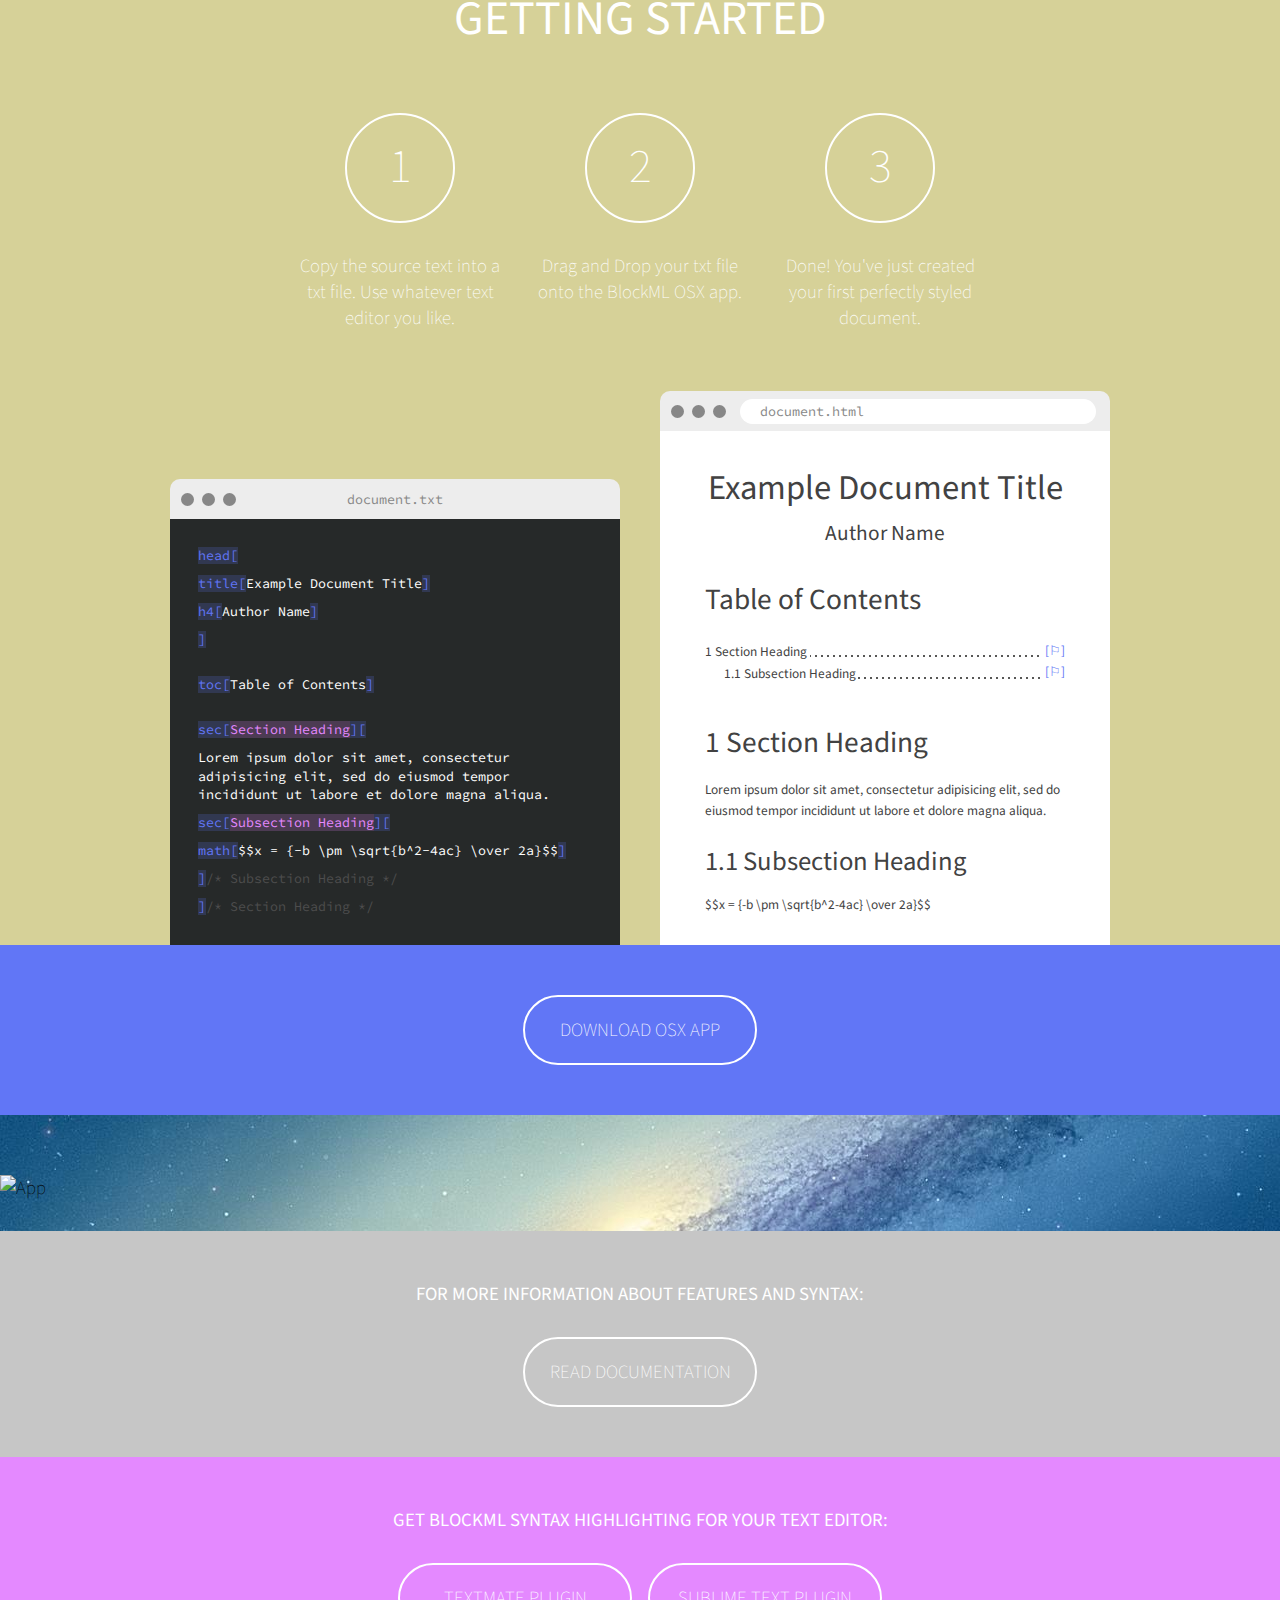
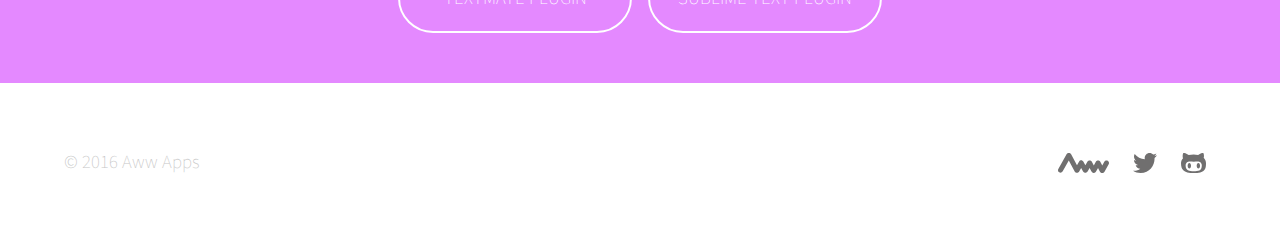
==== commit 9de8cfdb: "Added example document" ====
--- a/index.html
+++ b/index.html
@@ -66,10 +66,10 @@
 			<p>CHECK OUT AN EXAMPLE DOCUMENT:</p>
 			<div class = "grid-2 parentGrid">
 				<div class = "grid-2 gridMember">
-					<a class = "button gridMember" href="">TXT</a>
-					<a class = "button gridMember" href="">HTML</a>
-				</div>
-				<a class = "button gridMember" href="">DOWNLOAD DOCUMENT</a>
+					<a class = "button gridMember" href="example/example/document.html" target="_blank">HTML</a>
+					<a class = "button gridMember" href="example/example.txt" target="_blank">TXT</a>
+				</div>
+				<a class = "button gridMember" href="example/BlockML_Example.zip">DOWNLOAD DOCUMENT</a>
 			</div>
 			</div>
 		</div>
@@ -243,5 +243,19 @@
 				</div>
 			</div>
 		</div>
+<!--
+////////////////////////////////////////////////////////////////////////////
+                                  GOOGLE ANALYTICS                               
+////////////////////////////////////////////////////////////////////////////
+-->
+		<script>
+			(function(i,s,o,g,r,a,m){i['GoogleAnalyticsObject']=r;i[r]=i[r]||function(){
+			(i[r].q=i[r].q||[]).push(arguments)},i[r].l=1*new Date();a=s.createElement(o),
+			m=s.getElementsByTagName(o)[0];a.async=1;a.src=g;m.parentNode.insertBefore(a,m)
+			})(window,document,'script','//www.google-analytics.com/analytics.js','ga');
+
+			ga('create', 'UA-43194424-6', 'awwapps.com');
+			ga('send', 'pageview');
+		</script>
 	</body>
 </html>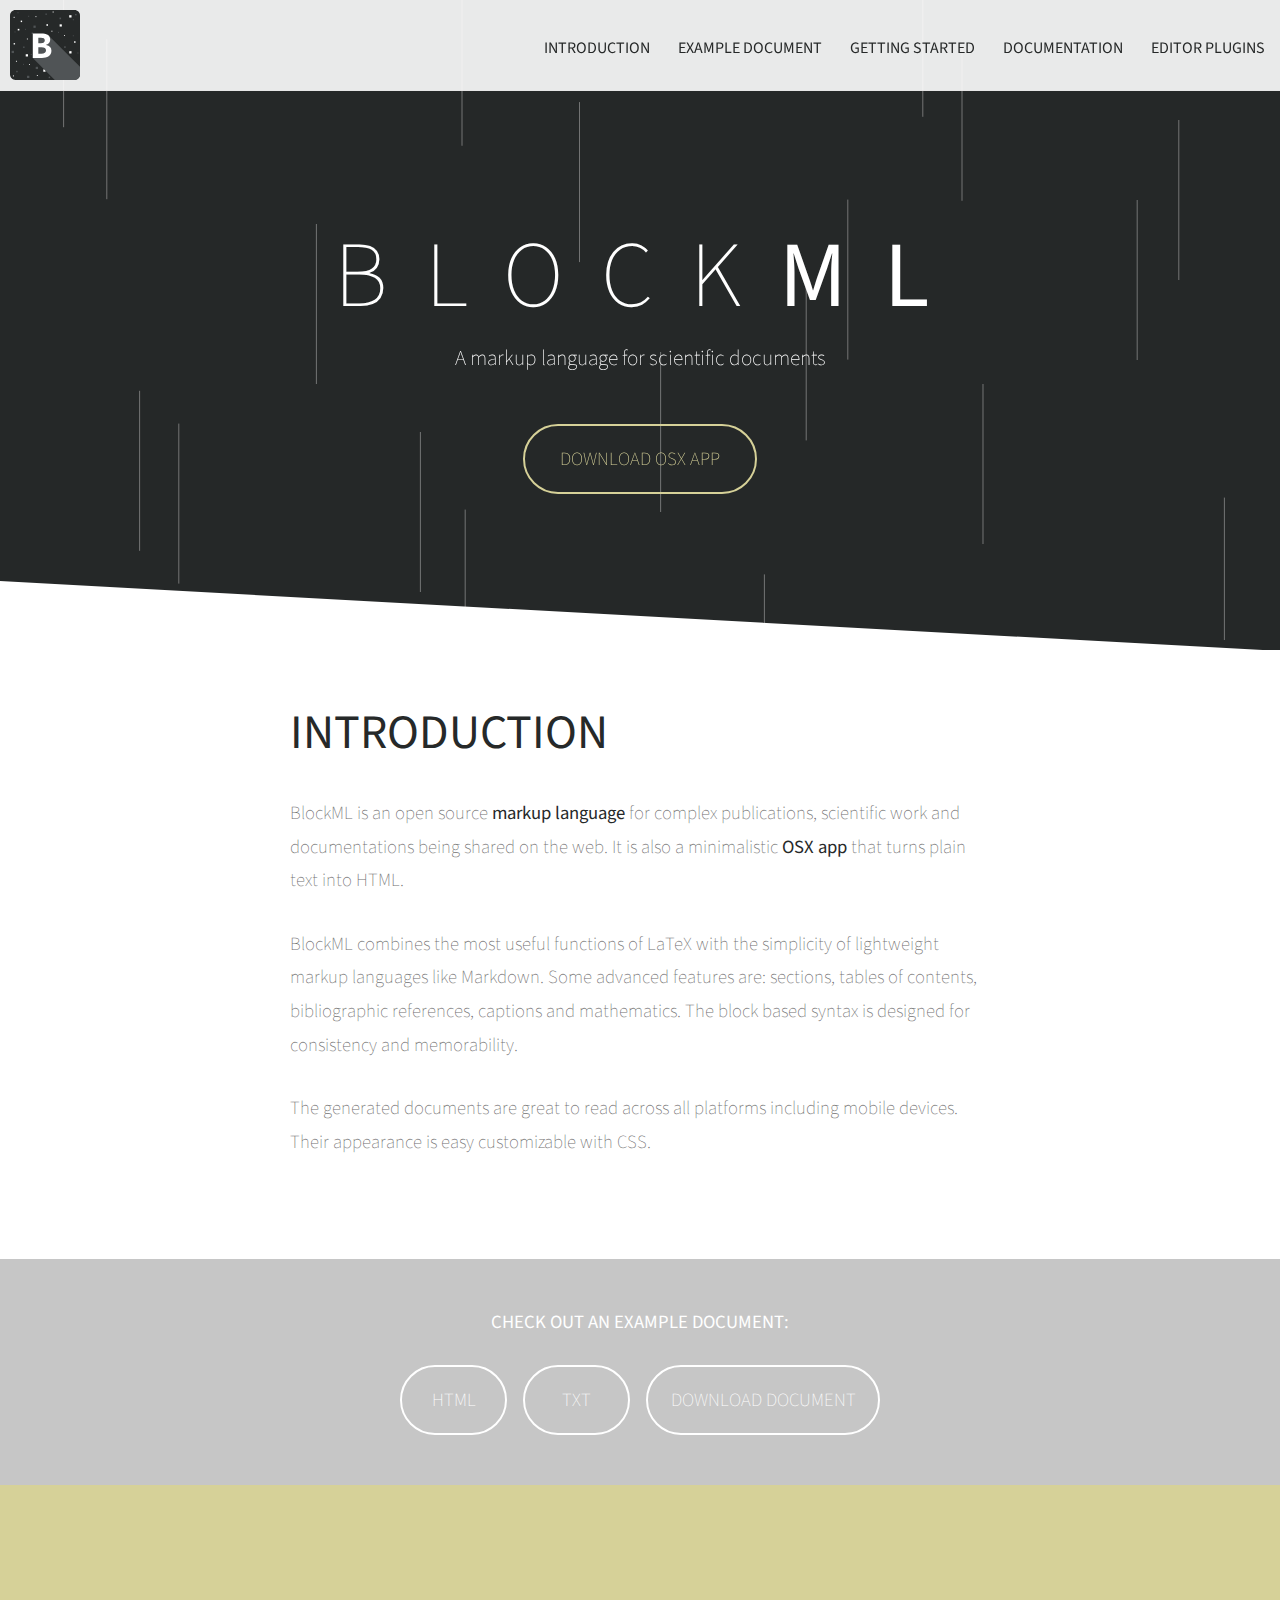
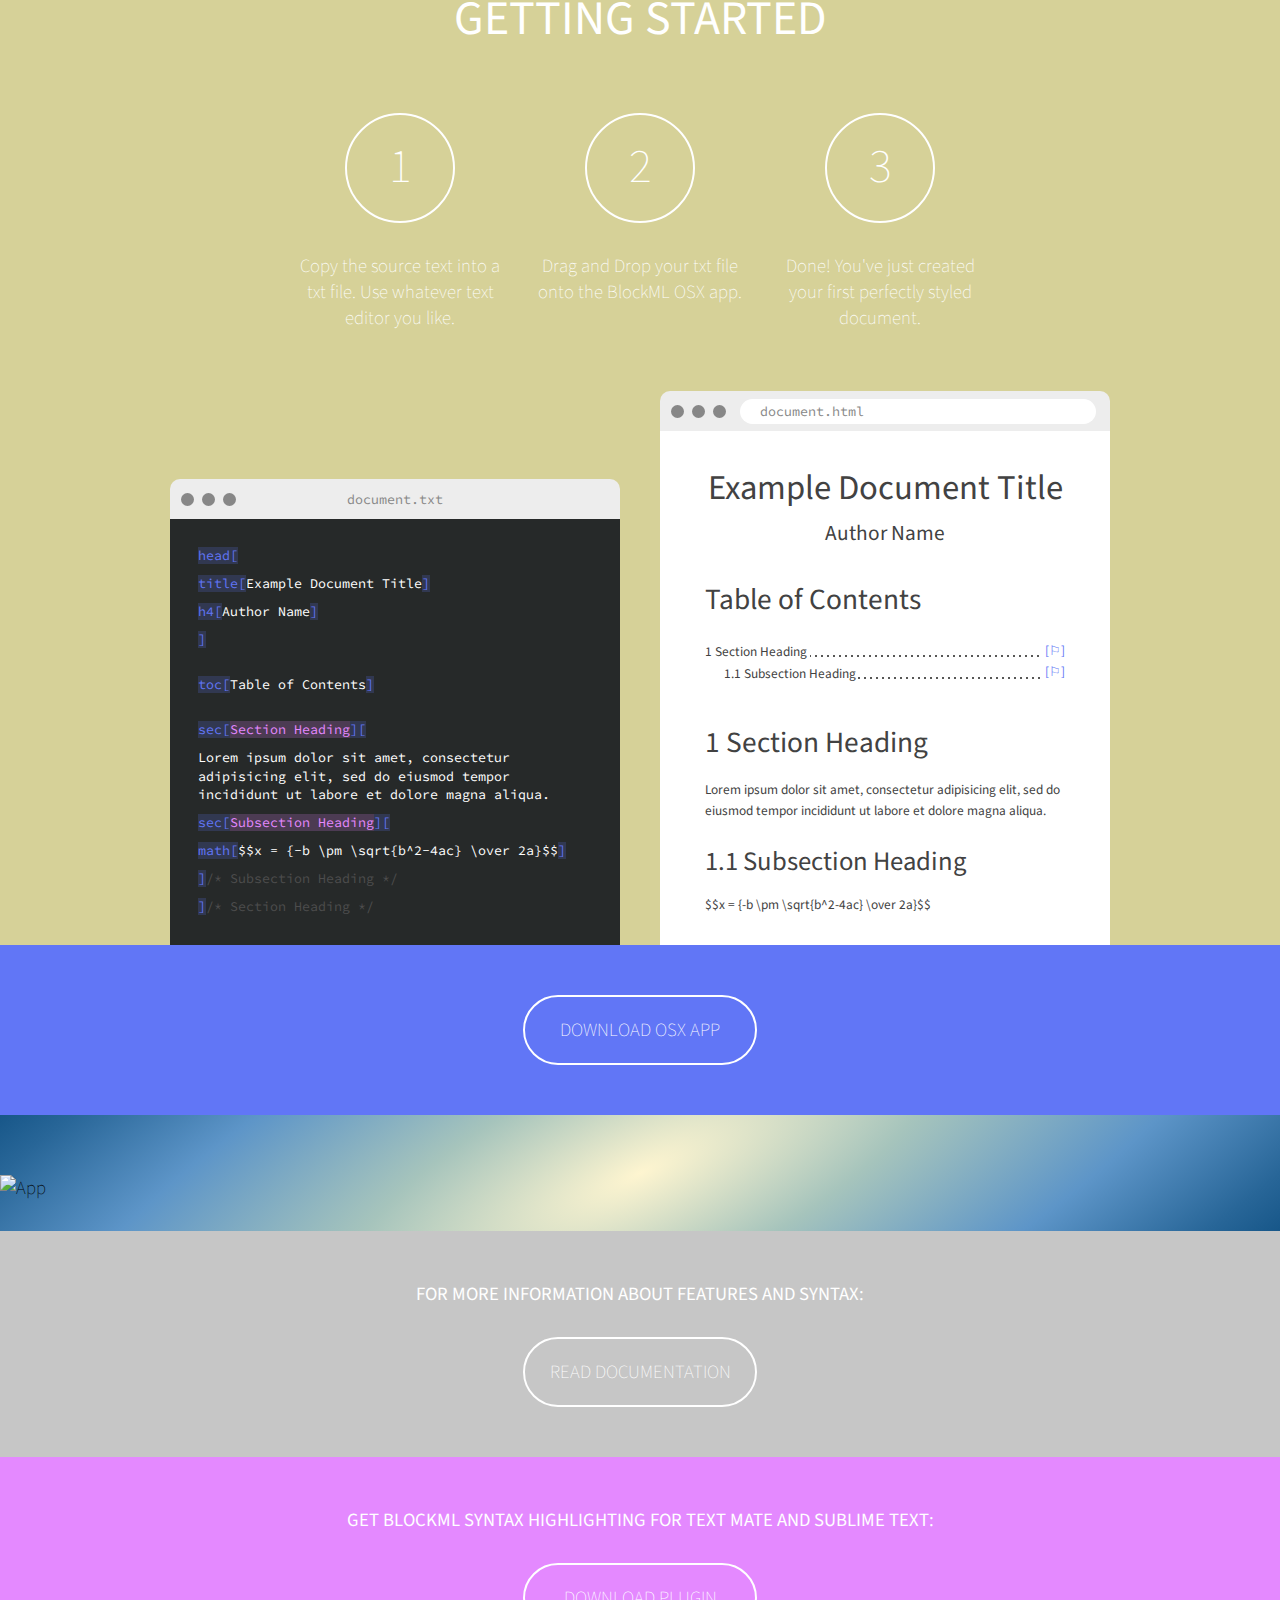
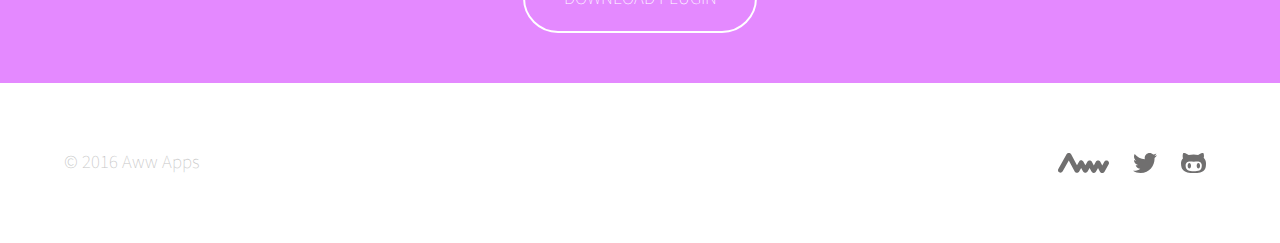
==== commit 16cc8b35: "Added downloads for the app and tmBundle" ====
--- a/index.html
+++ b/index.html
@@ -41,7 +41,7 @@
 			<div id = "parallaxBG"></div>
 			<h1>BLOCK<b>ML</b></h1>
 			<h4>A markup language for scientific documents</h4>
-			<a class = "button" href="">DOWNLOAD OSX APP</a>
+			<a class = "button" href="downloads/BlockML.dmg">DOWNLOAD OSX APP</a>
 		</div>
 <!--
 ////////////////////////////////////////////////////////////////////////////
@@ -193,7 +193,7 @@
 ////////////////////////////////////////////////////////////////////////////
 -->
 		<div id = "appDownload">
-			<a class = "button" href="">DOWNLOAD OSX APP</a>
+			<a class = "button" href="downloads/BlockML.dmg">DOWNLOAD OSX APP</a>
 		</div>
 <!--
 ////////////////////////////////////////////////////////////////////////////
@@ -218,13 +218,8 @@
 ////////////////////////////////////////////////////////////////////////////
 -->
 		<div id = "editorPlugins">
-			<p>GET BLOCKML SYNTAX HIGHLIGHTING FOR YOUR TEXT EDITOR:</p>
-				<div class = "grid-2">
-					<a class = "button gridMember" href="">TEXTMATE PLUGIN</a>
-					<a class = "button gridMember" href="">SUBLIME TEXT PLUGIN</a>
-				</div>
-			</div>
-			</div>
+			<p>GET BLOCKML SYNTAX HIGHLIGHTING FOR TEXT MATE AND SUBLIME TEXT:</p>
+			<a class = "button gridMember" href="downloads/BlockML.zip">DOWNLOAD PLUGIN</a>
 		</div>
 <!--
 ////////////////////////////////////////////////////////////////////////////
@@ -237,7 +232,7 @@
 					<p>© 2016 Aww Apps</p>
 					<div class = "grid">
 						<a href="http://awwapps.com" target="_blank"><img src="images/awwApps.svg" alt = "Aww Apps"></a>
-						<a href="https://twitter.com/L_INDEMANN" target="_blank"><img src="images/twitter.svg" alt = "Twitter"></a>
+						<a href="https://twitter.com/AwwApps" target="_blank"><img src="images/twitter.svg" alt = "Twitter"></a>
 			            <a href="https://github.com/Lindemann/BlockML" target="_blank"><img src="images/github.svg" alt = "Github"></a>
 					</div>
 				</div>
--- a/css/screen.css
+++ b/css/screen.css
@@ -472,7 +472,7 @@
 /*////////////////////////////////////////////////////////////////////////////*/
 #appImage {
   background-color: #44E588;
-  background-image: url(../images/galaxy.jpg);
+  background-image: url(../images/galaxy.svg);
   background-position: center; }
   #appImage img {
     display: block;
@@ -519,15 +519,13 @@
     padding-bottom: 30px; }
   #editorPlugins .button {
     color: white;
-    border: 2px solid white; }
+    border: 2px solid white;
+    display: block;
+    margin: 0 auto;
+    margin-bottom: 50px; }
     #editorPlugins .button:hover {
       color: #e489ff;
       background-color: white; }
-  #editorPlugins .grid-2 {
-    display: block;
-    margin: 0 auto;
-    max-width: 484px;
-    margin-bottom: 50px; }
 
 /*////////////////////////////////////////////////////////////////////////////*/
 /*                             	     FOOTER                                   */
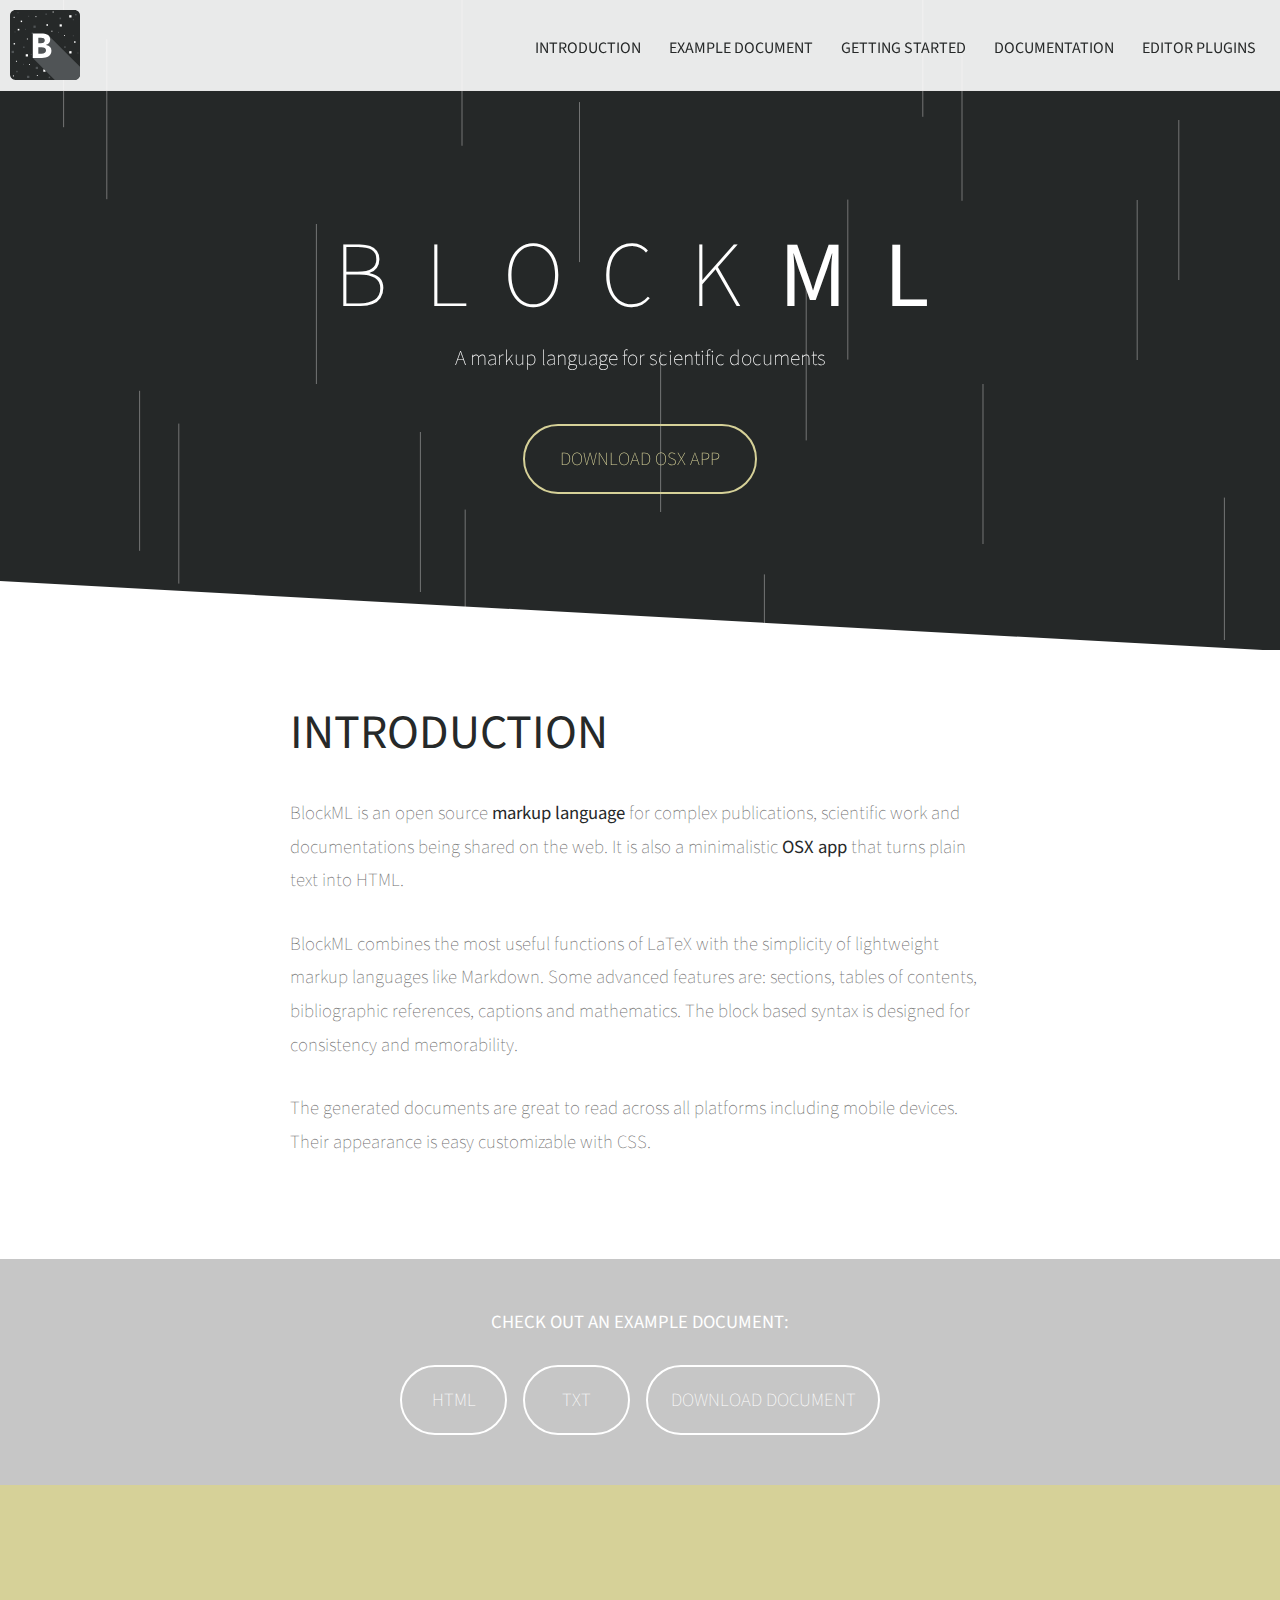
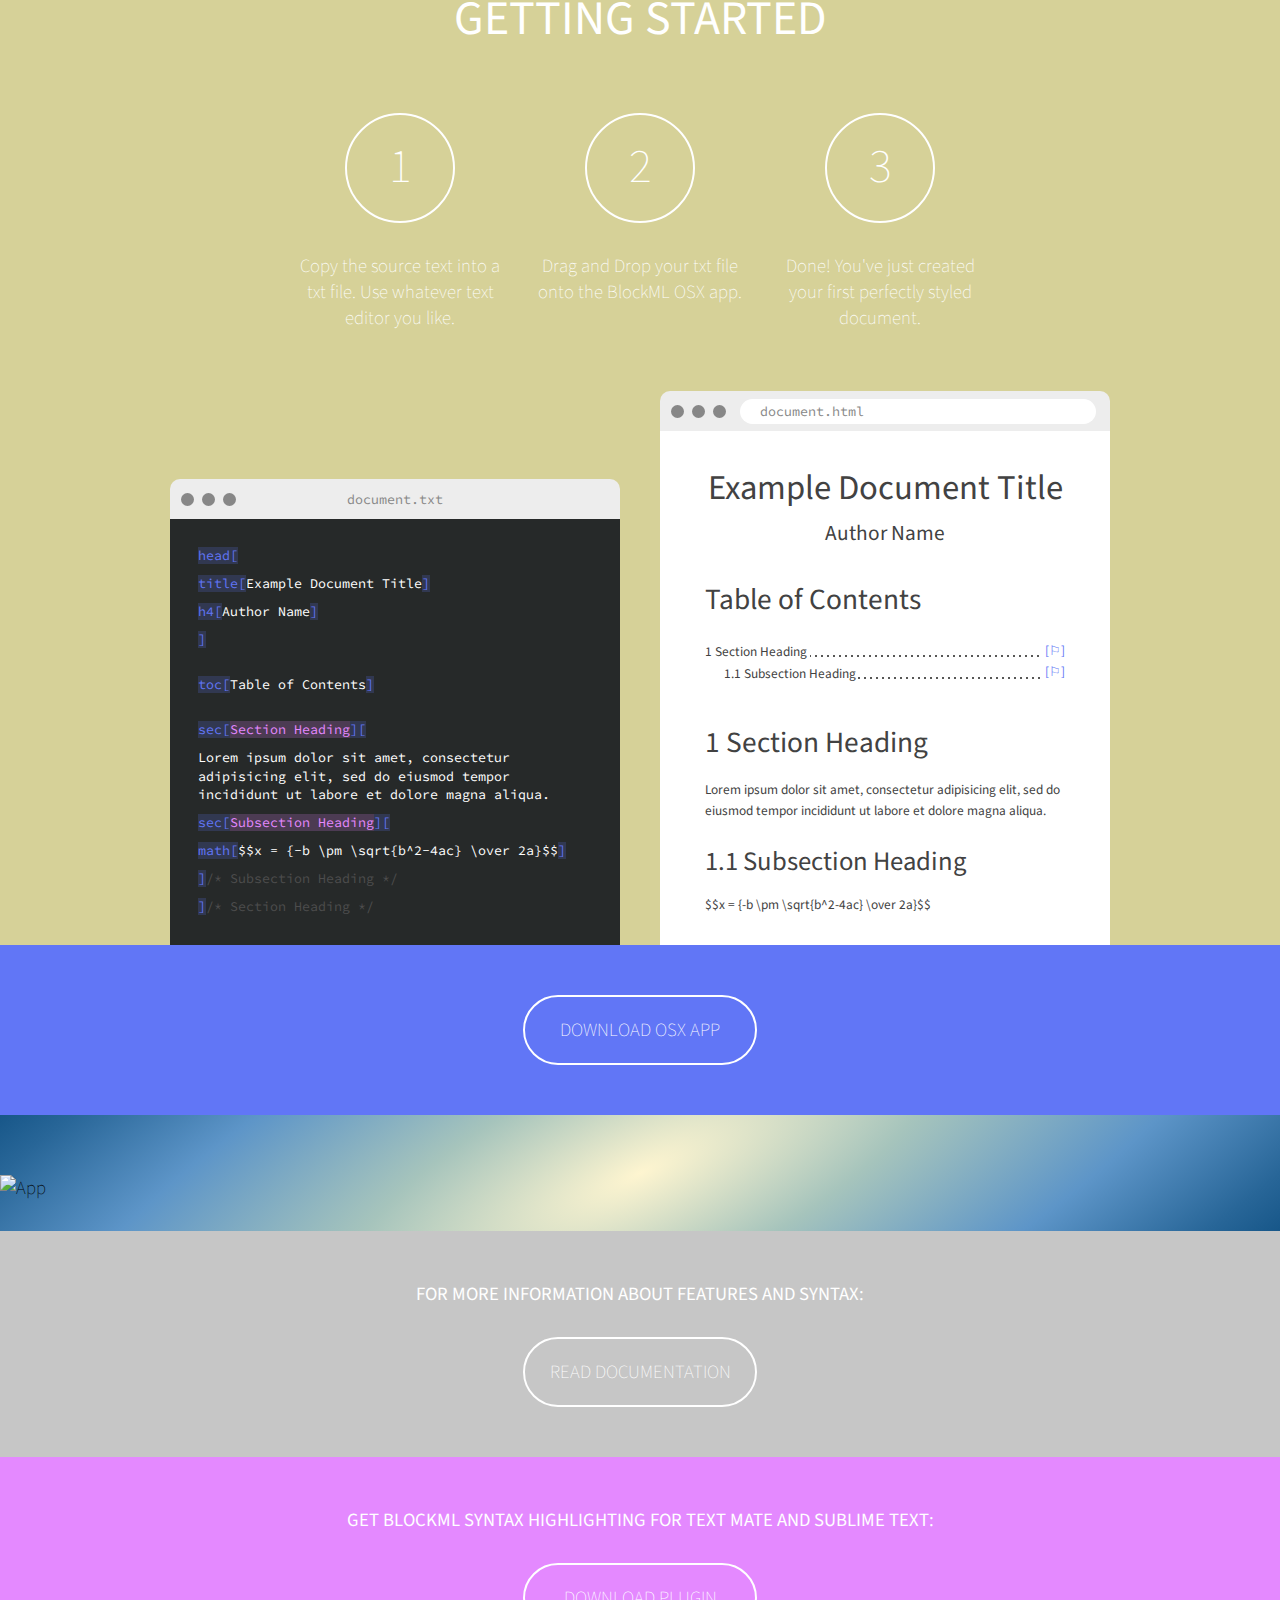
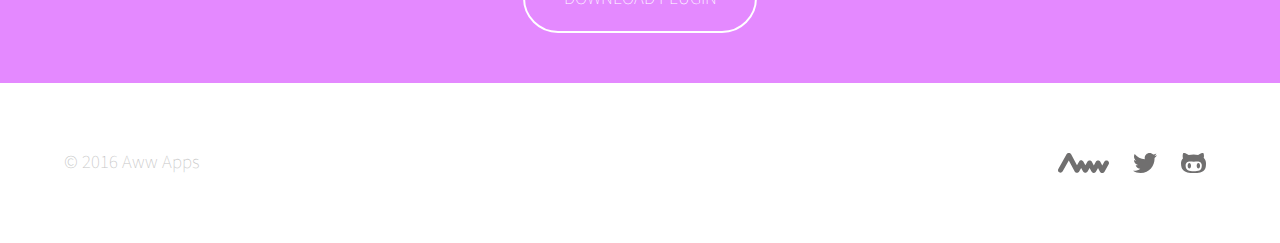
==== commit 982aa4b1: "Added new GA ID" ====
--- a/index.html
+++ b/index.html
@@ -13,7 +13,8 @@
 		<link type="image/x-icon" href="images/favicon.ico" rel="icon">
 		<link media="screen" href="css/screen.css" type="text/css" rel="stylesheet">
 		<script type="text/javascript" src="http://cdn.mathjax.org/mathjax/latest/MathJax.js?config=TeX-AMS-MML_HTMLorMML"></script>
-		<title>B L O C K M L</title>
+		<meta name="description" content="BlockML – A lightweight markup language for scientific documents">
+		<title>BlockML</title>
 	</head>
 	<body>
 
@@ -249,7 +250,7 @@
 			m=s.getElementsByTagName(o)[0];a.async=1;a.src=g;m.parentNode.insertBefore(a,m)
 			})(window,document,'script','//www.google-analytics.com/analytics.js','ga');
 
-			ga('create', 'UA-43194424-6', 'awwapps.com');
+			ga('create', 'UA-43194424-1', 'awwapps.com');
 			ga('send', 'pageview');
 		</script>
 	</body>
--- a/css/screen.css
+++ b/css/screen.css
@@ -1,5 +1,3 @@
-@import url(http://fonts.googleapis.com/css?family=Source+Sans+Pro:200,300,400,600,700,900,200italic,300italic,400italic,600italic,700italic,900italic);
-@import url(http://fonts.googleapis.com/css?family=Source+Code+Pro:200,300,400,500,600,700,900);
 /*
     ____  __           __   __  _____ 
    / __ )/ /___  _____/ /__/  |/  / / 
@@ -12,6 +10,8 @@
 /*                                   IMPORTS                                  */
 /*////////////////////////////////////////////////////////////////////////////*/
 /* Fonts */
+@import url(http://fonts.googleapis.com/css?family=Source+Sans+Pro:200,300,400,600,700,900,200italic,300italic,400italic,600italic,700italic,900italic);
+@import url(http://fonts.googleapis.com/css?family=Source+Code+Pro:200,300,400,500,600,700,900);
 /*////////////////////////////////////////////////////////////////////////////*/
 /*                       SASS VARS, MIXINS AND FUNCTIONS                      */
 /*////////////////////////////////////////////////////////////////////////////*/
@@ -50,7 +50,7 @@
     text-decoration: none; }
 
 ::selection {
-  background-color: #f1fc82; }
+  background-color: #F1FC82; }
 
 ::-moz-selection {
   background-color: rgba(241, 252, 130, 0.7); }
@@ -105,7 +105,7 @@
   #navBar ul {
     text-align: right;
     margin: 34.33333px 0;
-    margin-right: 15px; }
+    margin-right: 24px; }
     #navBar ul li {
       display: inline;
       margin: 0 12px;
@@ -154,14 +154,14 @@
     margin-top: 0px;
     font-size: 16pt; }
   #header .button {
-    color: #d6d198;
-    border: 2px solid #d6d198;
+    color: #D6D198;
+    border: 2px solid #D6D198;
     display: block;
     margin: 0 auto;
     margin-top: 50px; }
     #header .button:hover {
       color: white;
-      background-color: #d6d198; }
+      background-color: #D6D198; }
     #header .button:hover {
       -webkit-font-smoothing: subpixel-antialiased;
       -moz-osx-font-smoothing: auto; }
@@ -205,7 +205,7 @@
 /*                                   EXAMPLE                                  */
 /*////////////////////////////////////////////////////////////////////////////*/
 #example {
-  background-color: #c6c6c6;
+  background-color: #C6C6C6;
   overflow: hidden; }
   #example p {
     color: white;
@@ -217,7 +217,7 @@
     color: white;
     border: 2px solid white; }
     #example .button:hover {
-      color: #c6c6c6;
+      color: #C6C6C6;
       background-color: white; }
   #example .parentGrid {
     display: block;
@@ -233,7 +233,7 @@
 /*                               GETTING STARTED                              */
 /*////////////////////////////////////////////////////////////////////////////*/
 #gettingStarted {
-  background-color: #d6d198; }
+  background-color: #D6D198; }
   #gettingStarted .in {
     padding-top: 100px;
     width: 940px;
@@ -346,10 +346,10 @@
     padding: 0 2.1em 0.7em 2.1em;
     line-height: 1.4em; }
   #source .window .keyword {
-    color: #6176f6;
+    color: #6176F6;
     background-color: rgba(97, 118, 246, 0.2); }
   #source .window .sectionHeading {
-    color: #e489ff;
+    color: #E489FF;
     background-color: rgba(228, 137, 255, 0.2); }
   #source .window .comment {
     color: #4d4d4d; }
@@ -358,7 +358,7 @@
   background-color: white;
   color: #424242;
   font-family: 'Source Sans Pro', sans-serif;
-  font-size: 12pt;
+  font-size: 14pt;
   line-height: 1.6em;
   word-wrap: break-word;
   font-size: 10pt; }
@@ -387,7 +387,7 @@
   #output .window h6 {
     font-size: 12pt; }
   #output .window a, #output .window a span {
-    color: #6176f6;
+    color: #6176F6;
     text-decoration: none; }
     #output .window a:hover, #output .window a span:hover {
       color: #0d2be4; }
@@ -454,7 +454,7 @@
 /*                                 APP DOWNLOAD                               */
 /*////////////////////////////////////////////////////////////////////////////*/
 #appDownload {
-  background-color: #6176f6;
+  background-color: #6176F6;
   overflow: hidden; }
   #appDownload .button {
     color: white;
@@ -464,7 +464,7 @@
     margin-top: 50px;
     margin-bottom: 50px; }
     #appDownload .button:hover {
-      color: #6176f6;
+      color: #6176F6;
       background-color: white; }
 
 /*////////////////////////////////////////////////////////////////////////////*/
@@ -487,7 +487,7 @@
 /*                                 DOCUMENTATION                              */
 /*////////////////////////////////////////////////////////////////////////////*/
 #documentation {
-  background-color: #c6c6c6;
+  background-color: #C6C6C6;
   overflow: hidden; }
   #documentation p {
     color: white;
@@ -502,14 +502,14 @@
     margin: 0 auto;
     margin-bottom: 50px; }
     #documentation .button:hover {
-      color: #c6c6c6;
+      color: #C6C6C6;
       background-color: white; }
 
 /*////////////////////////////////////////////////////////////////////////////*/
 /*                                EDITOR PLUGIN                               */
 /*////////////////////////////////////////////////////////////////////////////*/
 #editorPlugins {
-  background-color: #e489ff;
+  background-color: #E489FF;
   overflow: hidden; }
   #editorPlugins p {
     color: white;
@@ -524,7 +524,7 @@
     margin: 0 auto;
     margin-bottom: 50px; }
     #editorPlugins .button:hover {
-      color: #e489ff;
+      color: #E489FF;
       background-color: white; }
 
 /*////////////////////////////////////////////////////////////////////////////*/
@@ -532,7 +532,7 @@
 /*////////////////////////////////////////////////////////////////////////////*/
 #footer {
   background-color: white;
-  color: #c6c6c6; }
+  color: #C6C6C6; }
   #footer .in {
     width: 90%;
     display: block;
@@ -555,3 +555,5 @@
     line-height: 0em; }
   #footer .in {
     overflow: hidden; }
+
+/*# sourceMappingURL=screen.css.map */
